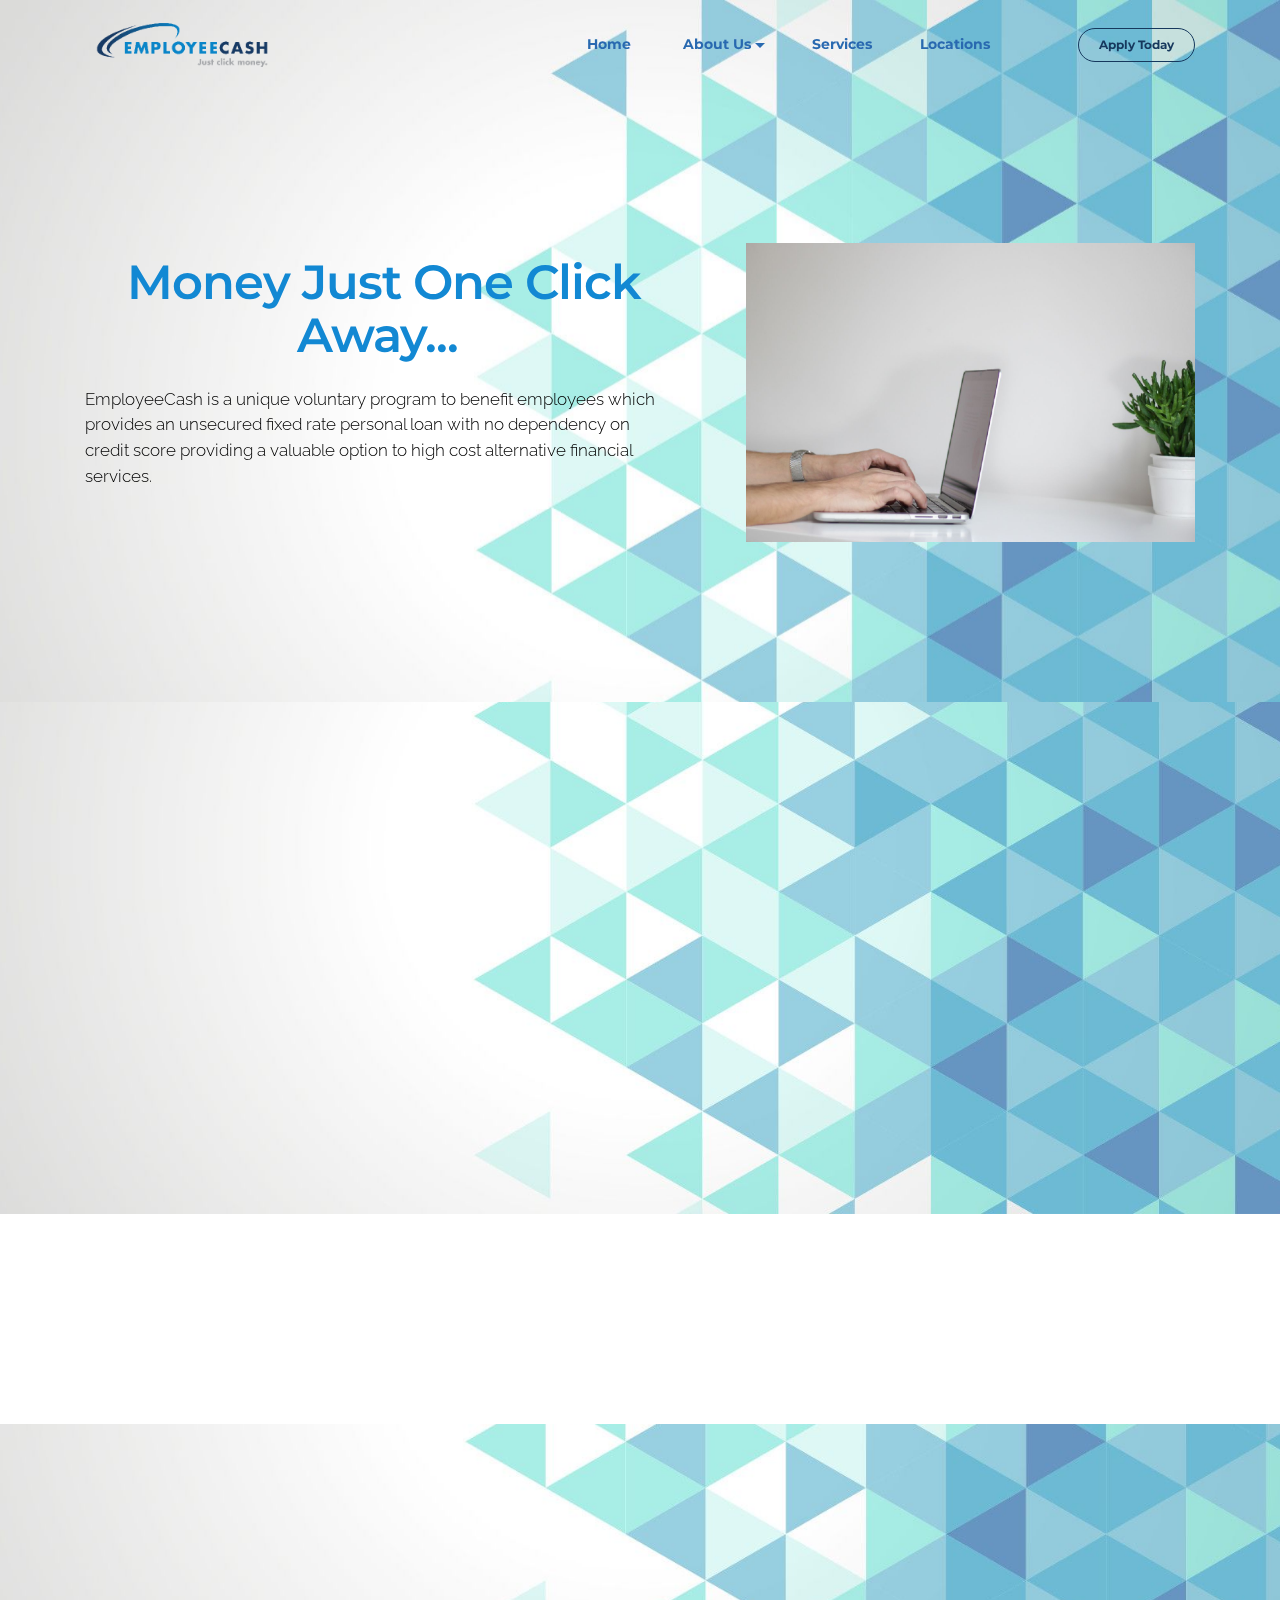
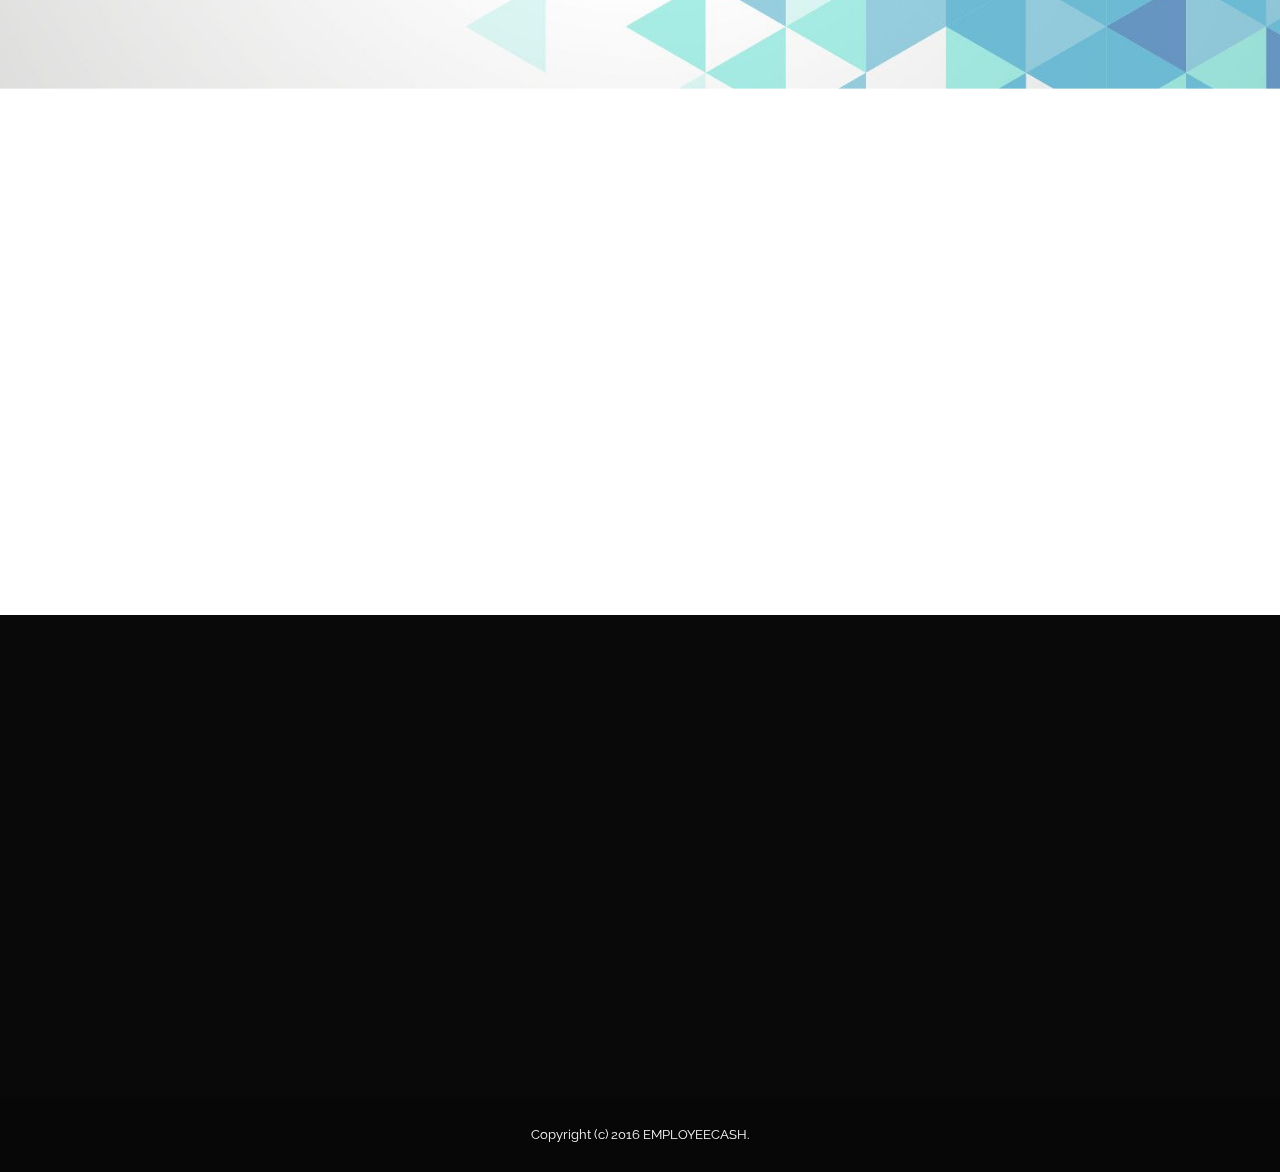
==== index.html @ 73c08fe9 "create github pages" ====
<!DOCTYPE html>
<html>
<head>
  <!-- Site made with Mobirise Website Builder v3.10.4, https://mobirise.com -->
  <meta charset="UTF-8">
  <meta http-equiv="X-UA-Compatible" content="IE=edge">
  <meta name="generator" content="Mobirise v3.10.4, mobirise.com">
  <meta name="viewport" content="width=device-width, initial-scale=1">
  <link rel="shortcut icon" href="assets/images/employeecash-transparent-482x128-25.png" type="image/x-icon">
  <meta name="description" content="">
  
  <link rel="stylesheet" href="https://fonts.googleapis.com/css?family=Lora:400,700,400italic,700italic&amp;subset=latin">
  <link rel="stylesheet" href="https://fonts.googleapis.com/css?family=Montserrat:400,700">
  <link rel="stylesheet" href="https://fonts.googleapis.com/css?family=Raleway:100,100i,200,200i,300,300i,400,400i,500,500i,600,600i,700,700i,800,800i,900,900i">
  <link rel="stylesheet" href="assets/bootstrap-material-design-font/css/material.css">
  <link rel="stylesheet" href="assets/et-line-font-plugin/style.css">
  <link rel="stylesheet" href="assets/tether/tether.min.css">
  <link rel="stylesheet" href="assets/bootstrap/css/bootstrap.min.css">
  <link rel="stylesheet" href="assets/animate.css/animate.min.css">
  <link rel="stylesheet" href="assets/dropdown/css/style.css">
  <link rel="stylesheet" href="assets/theme/css/style.css">
  <link rel="stylesheet" href="assets/mobirise/css/mbr-additional.css" type="text/css">
  
  
  
</head>
<body>
<section id="menu-0">

    <nav class="navbar navbar-dropdown bg-color transparent navbar-fixed-top">
        <div class="container">

            <div class="mbr-table">
                <div class="mbr-table-cell">

                    <div class="navbar-brand">
                        <a href="index.html" class="navbar-logo"><img src="assets/images/employeecash-transparent-482x128-25.png" alt="Employee Cash" title="Logo"></a>
                        <a class="navbar-caption text-primary" href="https://mobirise.com"></a>
                    </div>

                </div>
                <div class="mbr-table-cell">

                    <button class="navbar-toggler pull-xs-right hidden-md-up" type="button" data-toggle="collapse" data-target="#exCollapsingNavbar">
                        <div class="hamburger-icon"></div>
                    </button>

                    <ul class="nav-dropdown collapse pull-xs-right nav navbar-nav navbar-toggleable-sm" id="exCollapsingNavbar"><li class="nav-item"><a class="nav-link link" href="index.html">Home&nbsp;</a></li><li class="nav-item dropdown"><a class="nav-link link dropdown-toggle" data-toggle="dropdown-submenu" href="https://mobirise.com/" aria-expanded="false">About Us</a><div class="dropdown-menu"><a class="dropdown-item" href="Mission Statement.html">Our Mission Statement&nbsp;</a></div></li><li class="nav-item"><a class="nav-link link" href="Services.html" aria-expanded="false">Services</a></li><li class="nav-item"><a class="nav-link link" href="Locations.html" aria-expanded="false">Locations</a></li><li class="nav-item"><a class="nav-link link" href="https://mobirise.com/" aria-expanded="false"></a></li><li class="nav-item nav-btn"><a class="nav-link btn btn-secondary-outline btn-secondary" href="index.html">Apply Today</a></li></ul>
                    <button hidden="" class="navbar-toggler navbar-close" type="button" data-toggle="collapse" data-target="#exCollapsingNavbar">
                        <div class="close-icon"></div>
                    </button>

                </div>
            </div>

        </div>
    </nav>

</section>

<section class="engine"><a rel="external" href="https://mobirise.com">top offline web design</a></section><section class="mbr-section mbr-parallax-background mbr-after-navbar" id="msg-box5-1" style="background-image: url(assets/images/web-designer-pune-background-5.jpg); padding-top: 240px; padding-bottom: 160px;">

    
    <div class="container">
        <div class="row">
            <div class="mbr-table-md-up">

              

              <div class="mbr-table-cell col-md-5 text-xs-center text-md-right content-size">
                  <h3 class="mbr-section-title display-2">&nbsp;Money Just One Click Away...</h3>
                  <div class="lead">

                    <p>EmployeeCash is a unique voluntary program to benefit employees which provides an unsecured fixed rate personal loan with no dependency on credit score providing a valuable option to high cost alternative financial services.  </p>

                  </div>

                  
              </div>


              


              <div class="mbr-table-cell mbr-left-padding-md-up mbr-valign-top col-md-7 image-size" style="width: 46%;">
                  <div class="mbr-figure"><img src="assets/images/full-unsplash-photo-1479920252409-6e3d8e8d4866-1400x933-78.jpg"></div>
              </div>

            </div>
        </div>
    </div>

</section>

<section class="mbr-section mbr-parallax-background" id="msg-box5-7" style="background-image: url(assets/images/web-designer-pune-background-4.jpg); padding-top: 240px; padding-bottom: 200px;">

    
    <div class="container">
        <div class="row">
            <div class="mbr-table-md-up">

              <div class="mbr-table-cell mbr-right-padding-md-up mbr-valign-top col-md-7 image-size" style="width: 42%;">
                  <div class="mbr-figure"><img src="assets/images/full-unsplash-photo-1430165558479-de3cf8cf1478.jpg"></div>
              </div>

              


              <div class="mbr-table-cell col-md-5 text-xs-center text-md-left content-size">
                  <h3 class="mbr-section-title display-2">Why EmployeeCash?</h3>
                  <div class="lead">

                    <p><br>EmployeeCash’s workplace loan focuses on length of service with an employer rather than an individual’s credit score. Our workplace loans are offered in partnership with an employer or a benefits intermediary as a voluntary benefit for employees and can be a tangible part of a financial awareness and education program that an employer may provide to its employees. </p>

                  </div>

                  
              </div>


              

            </div>
        </div>
    </div>

</section>

<section class="mbr-section mbr-parallax-background" id="testimonials1-6" style="background-image: url(assets/images/web-designer-pune-background-2.jpg); padding-top: 160px; padding-bottom: 120px;">

    

        <div class="mbr-section mbr-section__container mbr-section__container--middle">
            <div class="container">
                <div class="row">
                    <div class="col-xs-12 text-xs-center">
                        <h3 class="mbr-section-title display-2">WHAT OUR FANTASTIC USERS SAY</h3>
                        
                    </div>
                </div>
            </div>
        </div>


    <div class="mbr-testimonials mbr-section mbr-section-nopadding">
        <div class="container">
            <div class="row">

                <div class="col-xs-12 col-lg-4">

                    <div class="mbr-testimonial card">
                        <div class="card-block"><p>“Its really convient and easy to apply, I just went on the website and applied for a loan. Simple as that. ”</p></div>
                        <div class="mbr-author card-footer">
                            
                            <div class="mbr-author-name">Abanoub S.</div>
                            <small class="mbr-author-desc">Employee</small>
                        </div>
                    </div>
                </div><div class="col-xs-12 col-lg-4">

                    <div class="mbr-testimonial card">
                        <div class="card-block"><p>“First of all hands off to you guys for your commitment to customer service. Good work. My employees are thrilled and it really gives them incentive to work that much harder and commit to their job long term ”</p></div>
                        <div class="mbr-author card-footer">
                            
                            <div class="mbr-author-name">Suffian A.</div>
                            <small class="mbr-author-desc">Company Executive&nbsp;</small>
                        </div>
                    </div>
                </div><div class="col-xs-12 col-lg-4">

                    <div class="mbr-testimonial card">
                        <div class="card-block"><p>“If I had to describe the service in one word.....Effortless.”</p></div>
                        <div class="mbr-author card-footer">
                            
                            <div class="mbr-author-name">Jhollman C.</div>
                            <small class="mbr-author-desc">User</small>
                        </div>
                    </div>
                </div>

            </div>

        </div>

    </div>

</section>

<section class="mbr-footer mbr-section mbr-section-md-padding" id="contacts3-4" style="background-color: rgb(9, 9, 9); padding-top: 90px; padding-bottom: 90px;">


    <div class="row">
    
            <div class="mbr-company col-xs-12 col-md-6 col-lg-3">

                <div class="mbr-company card">
                    <div><img src="assets/images/employeecash-transparent-265x70-36.png" class="card-img-top"></div>
                    <div class="card-block">
                        <p class="card-text">Contact US</p>
                    </div>
                    <ul class="list-group list-group-flush">
                        <li class="list-group-item">
                            <span class="list-group-icon"><span class="etl-icon icon-phone mbr-iconfont-company-contacts3"></span></span>
                            <span class="list-group-text">+1 (0) 000 0000 001 or +1 (0) 000 0000 002</span>
                        </li>
                        <li class="list-group-item">
                            <span class="list-group-icon"><span class="etl-icon icon-map-pin mbr-iconfont-company-contacts3"></span></span>
                            <span class="list-group-text">1234 Street Name, City AA 99999</span>
                        </li>
                        <li class="list-group-item active">
                            <span class="list-group-icon"><span class="etl-icon icon-envelope mbr-iconfont-company-contacts3"></span></span>
                            <span class="list-group-text">support@employeecash.com</span>
                        </li>
                    </ul>
                </div>

            </div>
            <div class="mbr-footer-content col-xs-12 col-md-6 col-lg-3">
                <h4>Links&nbsp;</h4>
                <ul><li><a href="Services.html">Services</a>&nbsp;</li><li>Mission Statement&nbsp;</li><li><a href="Locations.html">Locations&nbsp;</a></li></ul>
            </div>
            <div class="mbr-footer-content col-xs-12 col-md-6 col-lg-3">
                <p><strong>Contacts</strong><br>Email: support@employeecash.com<br>Phone: +1 (0) 000 0000 001<br>Fax: +1 (0) 000 0000 002<br><br><br><strong>Address</strong><br>2098 West Chester Pike, Suite 201<br>Broomall, PA  19008<br></p>
            </div>
            <div class="col-xs-12 col-md-6 col-lg-3" data-form-type="formoid">

                <div data-form-alert="true">
                    <div hidden="" data-form-alert-success="true">Thanks for filling out form!</div>
                </div>

                <form action="https://mobirise.com/" method="post" data-form-title="MESSAGE">

                    <input type="hidden" value="WYBuq8wlwcjXt8VM23qZMqzuDqJqtp8ExJSjR5sQeXOtNeDLEFJZFqL67oIflM10X2DegBSW7qEDhMHCABz0DxW5hXd6CiGVeEHE3T/I7NovP1pXDct+GiBlU6p3bpU0" data-form-email="true">

                    

                    <div class="form-group">
                        <label class="form-control-label" for="contacts3-4-email">Email<span class="form-asterisk">*</span></label>
                        <input type="email" class="form-control input-sm input-inverse" name="email" required="" data-form-field="Email" id="contacts3-4-email">
                    </div>

                    

                    <div class="form-group">
                        <label class="form-control-label" for="contacts3-4-message">Message</label>
                        <textarea class="form-control input-sm input-inverse" name="message" data-form-field="Message" rows="5" id="contacts3-4-message"></textarea>
                    </div>

                    <div><button type="submit" class="btn btn-sm btn-black">Contact us</button></div>

                </form>

            </div>
        </div>
</section>

<footer class="mbr-small-footer mbr-section mbr-section-nopadding" id="footer1-5" style="background-color: rgb(7, 7, 7); padding-top: 1.75rem; padding-bottom: 1.75rem;">
    
    <div class="container">
        <p class="text-xs-center">Copyright (c) 2016 EMPLOYEECASH.</p>
    </div>
</footer>


  <script src="assets/web/assets/jquery/jquery.min.js"></script>
  <script src="assets/tether/tether.min.js"></script>
  <script src="assets/bootstrap/js/bootstrap.min.js"></script>
  <script src="assets/smooth-scroll/SmoothScroll.js"></script>
  <script src="assets/viewportChecker/jquery.viewportchecker.js"></script>
  <script src="assets/dropdown/js/script.min.js"></script>
  <script src="assets/touchSwipe/jquery.touchSwipe.min.js"></script>
  <script src="assets/jarallax/jarallax.js"></script>
  <script src="assets/theme/js/script.js"></script>
  <script src="assets/formoid/formoid.min.js"></script>
  
  
  <input name="animation" type="hidden">
   <div id="scrollToTop" class="scrollToTop mbr-arrow-up"><a style="text-align: center;"><i class="mbr-arrow-up-icon"></i></a></div>
  </body>
</html>
---- assets/bootstrap-material-design-font/css/material.css ----
@font-face {
  font-family: 'Material-Design-Icons';
  src: url('../fonts/Material-Design-Icons.eot?3ocs8m');
  src: url('../fonts/Material-Design-Icons.eot?#iefix3ocs8m') format('embedded-opentype'), url('../fonts/Material-Design-Icons.woff?3ocs8m') format('woff'), url('../fonts/Material-Design-Icons.ttf?3ocs8m') format('truetype'), url('../fonts/Material-Design-Icons.svg?3ocs8m#Material-Design-Icons') format('svg');
  font-weight: normal;
  font-style: normal;
}
[class^="mdi-"],
[class*="mdi-"] {
  speak: none;
  display: inline-block;
  font-style: normal;
  font-variant:normal;
  font-weight:normal;
  /*font-size:24px;*/
  line-height:1;
  font-family:'Material-Design-Icons' !important;
  text-rendering: auto;
  
  -webkit-font-smoothing: antialiased;
  -moz-osx-font-smoothing: grayscale;
  -webkit-transform: translate(0, 0);
      -ms-transform: translate(0, 0);
          transform: translate(0, 0);
}
[class^="mdi-"]:before,
[class*="mdi-"]:before {
  display: inline-block;
  speak: none;
  text-decoration: inherit;
}
[class^="mdi-"].pull-left,
[class*="mdi-"].pull-left {
  margin-right: .3em;
}
[class^="mdi-"].pull-right,
[class*="mdi-"].pull-right {
  margin-left: .3em;
}
[class^="mdi-"].mdi-lg:before,
[class*="mdi-"].mdi-lg:before,
[class^="mdi-"].mdi-lg:after,
[class*="mdi-"].mdi-lg:after {
  font-size: 1.33333333em;
  line-height: 0.75em;
  vertical-align: -15%;
}
[class^="mdi-"].mdi-2x:before,
[class*="mdi-"].mdi-2x:before,
[class^="mdi-"].mdi-2x:after,
[class*="mdi-"].mdi-2x:after {
  font-size: 2em;
}
[class^="mdi-"].mdi-3x:before,
[class*="mdi-"].mdi-3x:before,
[class^="mdi-"].mdi-3x:after,
[class*="mdi-"].mdi-3x:after {
  font-size: 3em;
}
[class^="mdi-"].mdi-4x:before,
[class*="mdi-"].mdi-4x:before,
[class^="mdi-"].mdi-4x:after,
[class*="mdi-"].mdi-4x:after {
  font-size: 4em;
}
[class^="mdi-"].mdi-5x:before,
[class*="mdi-"].mdi-5x:before,
[class^="mdi-"].mdi-5x:after,
[class*="mdi-"].mdi-5x:after {
  font-size: 5em;
}
[class^="mdi-device-signal-cellular-"]:after,
[class^="mdi-device-battery-"]:after,
[class^="mdi-device-battery-charging-"]:after,
[class^="mdi-device-signal-cellular-connected-no-internet-"]:after,
[class^="mdi-device-signal-wifi-"]:after,
[class^="mdi-device-signal-wifi-statusbar-not-connected"]:after,
.mdi-device-network-wifi:after {
  opacity: .3;
  position: absolute;
  left: 0;
  top: 0;
  z-index: 1;
  display: inline-block;
  speak: none;
  text-decoration: inherit;
}
[class^="mdi-device-signal-cellular-"]:after {
  content: "\e758";
}
[class^="mdi-device-battery-"]:after {
  content: "\e735";
}
[class^="mdi-device-battery-charging-"]:after {
  content: "\e733";
}
[class^="mdi-device-signal-cellular-connected-no-internet-"]:after {
  content: "\e75d";
}
[class^="mdi-device-signal-wifi-"]:after,
.mdi-device-network-wifi:after {
  content: "\e765";
}
[class^="mdi-device-signal-wifi-statusbasr-not-connected"]:after {
  content: "\e8f7";
}
.mdi-device-signal-cellular-off:after,
.mdi-device-signal-cellular-null:after,
.mdi-device-signal-cellular-no-sim:after,
.mdi-device-signal-wifi-off:after,
.mdi-device-signal-wifi-4-bar:after,
.mdi-device-signal-cellular-4-bar:after,
.mdi-device-battery-alert:after,
.mdi-device-signal-cellular-connected-no-internet-4-bar:after,
.mdi-device-battery-std:after,
.mdi-device-battery-full .mdi-device-battery-unknown:after {
  content: "";
}
.mdi-fw {
  width: 1.28571429em;
  text-align: center;
}
.mdi-ul {
  padding-left: 0;
  margin-left: 2.14285714em;
  list-style-type: none;
}
.mdi-ul > li {
  position: relative;
}
.mdi-li {
  position: absolute;
  left: -2.14285714em;
  width: 2.14285714em;
  top: 0.14285714em;
  text-align: center;
}
.mdi-li.mdi-lg {
  left: -1.85714286em;
}
.mdi-border {
  padding: .2em .25em .15em;
  border: solid 0.08em #eeeeee;
  border-radius: .1em;
}
.mdi-spin {
  -webkit-animation: mdi-spin 2s infinite linear;
  animation: mdi-spin 2s infinite linear;
  -webkit-transform-origin: 50% 50%;
  -ms-transform-origin: 50% 50%;
      transform-origin: 50% 50%;
}
.mdi-pulse {
  -webkit-animation: mdi-spin 1s steps(8) infinite;
  animation: mdi-spin 1s steps(8) infinite;
  -webkit-transform-origin: 50% 50%;
  -ms-transform-origin: 50% 50%;
      transform-origin: 50% 50%;
}
@-webkit-keyframes mdi-spin {
  0% {
    -webkit-transform: rotate(0deg);
    transform: rotate(0deg);
  }
  100% {
    -webkit-transform: rotate(359deg);
    transform: rotate(359deg);
  }
}
@keyframes mdi-spin {
  0% {
    -webkit-transform: rotate(0deg);
    transform: rotate(0deg);
  }
  100% {
    -webkit-transform: rotate(359deg);
    transform: rotate(359deg);
  }
}
.mdi-rotate-90 {
  filter: progid:DXImageTransform.Microsoft.BasicImage(rotation=1);
  -webkit-transform: rotate(90deg);
  -ms-transform: rotate(90deg);
  transform: rotate(90deg);
}
.mdi-rotate-180 {
  filter: progid:DXImageTransform.Microsoft.BasicImage(rotation=2);
  -webkit-transform: rotate(180deg);
  -ms-transform: rotate(180deg);
  transform: rotate(180deg);
}
.mdi-rotate-270 {
  filter: progid:DXImageTransform.Microsoft.BasicImage(rotation=3);
  -webkit-transform: rotate(270deg);
  -ms-transform: rotate(270deg);
  transform: rotate(270deg);
}
.mdi-flip-horizontal {
  filter: progid:DXImageTransform.Microsoft.BasicImage(rotation=0, mirror=1);
  -webkit-transform: scale(-1, 1);
  -ms-transform: scale(-1, 1);
  transform: scale(-1, 1);
}
.mdi-flip-vertical {
  filter: progid:DXImageTransform.Microsoft.BasicImage(rotation=2, mirror=1);
  -webkit-transform: scale(1, -1);
  -ms-transform: scale(1, -1);
  transform: scale(1, -1);
}
:root .mdi-rotate-90,
:root .mdi-rotate-180,
:root .mdi-rotate-270,
:root .mdi-flip-horizontal,
:root .mdi-flip-vertical {
  -webkit-filter: none;
          filter: none;
}
.mdi-stack {
  position: relative;
  display: inline-block;
  width: 2em;
  height: 2em;
  line-height: 2em;
  vertical-align: middle;
}
.mdi-stack-1x,
.mdi-stack-2x {
  position: absolute;
  left: 0;
  width: 100%;
  text-align: center;
}
.mdi-stack-1x {
  line-height: inherit;
}
.mdi-stack-2x {
  font-size: 2em;
}
.mdi-inverse {
  color: #ffffff;
}
/* Start Icons */
.mdi-action-3d-rotation:before {
  content: "\e600";
}
.mdi-action-accessibility:before {
  content: "\e601";
}
.mdi-action-account-balance-wallet:before {
  content: "\e602";
}
.mdi-action-account-balance:before {
  content: "\e603";
}
.mdi-action-account-box:before {
  content: "\e604";
}
.mdi-action-account-child:before {
  content: "\e605";
}
.mdi-action-account-circle:before {
  content: "\e606";
}
.mdi-action-add-shopping-cart:before {
  content: "\e607";
}
.mdi-action-alarm-add:before {
  content: "\e608";
}
.mdi-action-alarm-off:before {
  content: "\e609";
}
.mdi-action-alarm-on:before {
  content: "\e60a";
}
.mdi-action-alarm:before {
  content: "\e60b";
}
.mdi-action-android:before {
  content: "\e60c";
}
.mdi-action-announcement:before {
  content: "\e60d";
}
.mdi-action-aspect-ratio:before {
  content: "\e60e";
}
.mdi-action-assessment:before {
  content: "\e60f";
}
.mdi-action-assignment-ind:before {
  content: "\e610";
}
.mdi-action-assignment-late:before {
  content: "\e611";
}
.mdi-action-assignment-return:before {
  content: "\e612";
}
.mdi-action-assignment-returned:before {
  content: "\e613";
}
.mdi-action-assignment-turned-in:before {
  content: "\e614";
}
.mdi-action-assignment:before {
  content: "\e615";
}
.mdi-action-autorenew:before {
  content: "\e616";
}
.mdi-action-backup:before {
  content: "\e617";
}
.mdi-action-book:before {
  content: "\e618";
}
.mdi-action-bookmark-outline:before {
  content: "\e619";
}
.mdi-action-bookmark:before {
  content: "\e61a";
}
.mdi-action-bug-report:before {
  content: "\e61b";
}
.mdi-action-cached:before {
  content: "\e61c";
}
.mdi-action-check-circle:before {
  content: "\e61d";
}
.mdi-action-class:before {
  content: "\e61e";
}
.mdi-action-credit-card:before {
  content: "\e61f";
}
.mdi-action-dashboard:before {
  content: "\e620";
}
.mdi-action-delete:before {
  content: "\e621";
}
.mdi-action-description:before {
  content: "\e622";
}
.mdi-action-dns:before {
  content: "\e623";
}
.mdi-action-done-all:before {
  content: "\e624";
}
.mdi-action-done:before {
  content: "\e625";
}
.mdi-action-event:before {
  content: "\e626";
}
.mdi-action-exit-to-app:before {
  content: "\e627";
}
.mdi-action-explore:before {
  content: "\e628";
}
.mdi-action-extension:before {
  content: "\e629";
}
.mdi-action-face-unlock:before {
  content: "\e62a";
}
.mdi-action-favorite-outline:before {
  content: "\e62b";
}
.mdi-action-favorite:before {
  content: "\e62c";
}
.mdi-action-find-in-page:before {
  content: "\e62d";
}
.mdi-action-find-replace:before {
  content: "\e62e";
}
.mdi-action-flip-to-back:before {
  content: "\e62f";
}
.mdi-action-flip-to-front:before {
  content: "\e630";
}
.mdi-action-get-app:before {
  content: "\e631";
}
.mdi-action-grade:before {
  content: "\e632";
}
.mdi-action-group-work:before {
  content: "\e633";
}
.mdi-action-help:before {
  content: "\e634";
}
.mdi-action-highlight-remove:before {
  content: "\e635";
}
.mdi-action-history:before {
  content: "\e636";
}
.mdi-action-home:before {
  content: "\e637";
}
.mdi-action-https:before {
  content: "\e638";
}
.mdi-action-info-outline:before {
  content: "\e639";
}
.mdi-action-info:before {
  content: "\e63a";
}
.mdi-action-input:before {
  content: "\e63b";
}
.mdi-action-invert-colors:before {
  content: "\e63c";
}
.mdi-action-label-outline:before {
  content: "\e63d";
}
.mdi-action-label:before {
  content: "\e63e";
}
.mdi-action-language:before {
  content: "\e63f";
}
.mdi-action-launch:before {
  content: "\e640";
}
.mdi-action-list:before {
  content: "\e641";
}
.mdi-action-lock-open:before {
  content: "\e642";
}
.mdi-action-lock-outline:before {
  content: "\e643";
}
.mdi-action-lock:before {
  content: "\e644";
}
.mdi-action-loyalty:before {
  content: "\e645";
}
.mdi-action-markunread-mailbox:before {
  content: "\e646";
}
.mdi-action-note-add:before {
  content: "\e647";
}
.mdi-action-open-in-browser:before {
  content: "\e648";
}
.mdi-action-open-in-new:before {
  content: "\e649";
}
.mdi-action-open-with:before {
  content: "\e64a";
}
.mdi-action-pageview:before {
  content: "\e64b";
}
.mdi-action-payment:before {
  content: "\e64c";
}
.mdi-action-perm-camera-mic:before {
  content: "\e64d";
}
.mdi-action-perm-contact-cal:before {
  content: "\e64e";
}
.mdi-action-perm-data-setting:before {
  content: "\e64f";
}
.mdi-action-perm-device-info:before {
  content: "\e650";
}
.mdi-action-perm-identity:before {
  content: "\e651";
}
.mdi-action-perm-media:before {
  content: "\e652";
}
.mdi-action-perm-phone-msg:before {
  content: "\e653";
}
.mdi-action-perm-scan-wifi:before {
  content: "\e654";
}
.mdi-action-picture-in-picture:before {
  content: "\e655";
}
.mdi-action-polymer:before {
  content: "\e656";
}
.mdi-action-print:before {
  content: "\e657";
}
.mdi-action-query-builder:before {
  content: "\e658";
}
.mdi-action-question-answer:before {
  content: "\e659";
}
.mdi-action-receipt:before {
  content: "\e65a";
}
.mdi-action-redeem:before {
  content: "\e65b";
}
.mdi-action-reorder:before {
  content: "\e65c";
}
.mdi-action-report-problem:before {
  content: "\e65d";
}
.mdi-action-restore:before {
  content: "\e65e";
}
.mdi-action-room:before {
  content: "\e65f";
}
.mdi-action-schedule:before {
  content: "\e660";
}
.mdi-action-search:before {
  content: "\e661";
}
.mdi-action-settings-applications:before {
  content: "\e662";
}
.mdi-action-settings-backup-restore:before {
  content: "\e663";
}
.mdi-action-settings-bluetooth:before {
  content: "\e664";
}
.mdi-action-settings-cell:before {
  content: "\e665";
}
.mdi-action-settings-display:before {
  content: "\e666";
}
.mdi-action-settings-ethernet:before {
  content: "\e667";
}
.mdi-action-settings-input-antenna:before {
  content: "\e668";
}
.mdi-action-settings-input-component:before {
  content: "\e669";
}
.mdi-action-settings-input-composite:before {
  content: "\e66a";
}
.mdi-action-settings-input-hdmi:before {
  content: "\e66b";
}
.mdi-action-settings-input-svideo:before {
  content: "\e66c";
}
.mdi-action-settings-overscan:before {
  content: "\e66d";
}
.mdi-action-settings-phone:before {
  content: "\e66e";
}
.mdi-action-settings-power:before {
  content: "\e66f";
}
.mdi-action-settings-remote:before {
  content: "\e670";
}
.mdi-action-settings-voice:before {
  content: "\e671";
}
.mdi-action-settings:before {
  content: "\e672";
}
.mdi-action-shop-two:before {
  content: "\e673";
}
.mdi-action-shop:before {
  content: "\e674";
}
.mdi-action-shopping-basket:before {
  content: "\e675";
}
.mdi-action-shopping-cart:before {
  content: "\e676";
}
.mdi-action-speaker-notes:before {
  content: "\e677";
}
.mdi-action-spellcheck:before {
  content: "\e678";
}
.mdi-action-star-rate:before {
  content: "\e679";
}
.mdi-action-stars:before {
  content: "\e67a";
}
.mdi-action-store:before {
  content: "\e67b";
}
.mdi-action-subject:before {
  content: "\e67c";
}
.mdi-action-supervisor-account:before {
  content: "\e67d";
}
.mdi-action-swap-horiz:before {
  content: "\e67e";
}
.mdi-action-swap-vert-circle:before {
  content: "\e67f";
}
.mdi-action-swap-vert:before {
  content: "\e680";
}
.mdi-action-system-update-tv:before {
  content: "\e681";
}
.mdi-action-tab-unselected:before {
  content: "\e682";
}
.mdi-action-tab:before {
  content: "\e683";
}
.mdi-action-theaters:before {
  content: "\e684";
}
.mdi-action-thumb-down:before {
  content: "\e685";
}
.mdi-action-thumb-up:before {
  content: "\e686";
}
.mdi-action-thumbs-up-down:before {
  content: "\e687";
}
.mdi-action-toc:before {
  content: "\e688";
}
.mdi-action-today:before {
  content: "\e689";
}
.mdi-action-track-changes:before {
  content: "\e68a";
}
.mdi-action-translate:before {
  content: "\e68b";
}
.mdi-action-trending-down:before {
  content: "\e68c";
}
.mdi-action-trending-neutral:before {
  content: "\e68d";
}
.mdi-action-trending-up:before {
  content: "\e68e";
}
.mdi-action-turned-in-not:before {
  content: "\e68f";
}
.mdi-action-turned-in:before {
  content: "\e690";
}
.mdi-action-verified-user:before {
  content: "\e691";
}
.mdi-action-view-agenda:before {
  content: "\e692";
}
.mdi-action-view-array:before {
  content: "\e693";
}
.mdi-action-view-carousel:before {
  content: "\e694";
}
.mdi-action-view-column:before {
  content: "\e695";
}
.mdi-action-view-day:before {
  content: "\e696";
}
.mdi-action-view-headline:before {
  content: "\e697";
}
.mdi-action-view-list:before {
  content: "\e698";
}
.mdi-action-view-module:before {
  content: "\e699";
}
.mdi-action-view-quilt:before {
  content: "\e69a";
}
.mdi-action-view-stream:before {
  content: "\e69b";
}
.mdi-action-view-week:before {
  content: "\e69c";
}
.mdi-action-visibility-off:before {
  content: "\e69d";
}
.mdi-action-visibility:before {
  content: "\e69e";
}
.mdi-action-wallet-giftcard:before {
  content: "\e69f";
}
.mdi-action-wallet-membership:before {
  content: "\e6a0";
}
.mdi-action-wallet-travel:before {
  content: "\e6a1";
}
.mdi-action-work:before {
  content: "\e6a2";
}
.mdi-alert-error:before {
  content: "\e6a3";
}
.mdi-alert-warning:before {
  content: "\e6a4";
}
.mdi-av-album:before {
  content: "\e6a5";
}
.mdi-av-closed-caption:before {
  content: "\e6a6";
}
.mdi-av-equalizer:before {
  content: "\e6a7";
}
.mdi-av-explicit:before {
  content: "\e6a8";
}
.mdi-av-fast-forward:before {
  content: "\e6a9";
}
.mdi-av-fast-rewind:before {
  content: "\e6aa";
}
.mdi-av-games:before {
  content: "\e6ab";
}
.mdi-av-hearing:before {
  content: "\e6ac";
}
.mdi-av-high-quality:before {
  content: "\e6ad";
}
.mdi-av-loop:before {
  content: "\e6ae";
}
.mdi-av-mic-none:before {
  content: "\e6af";
}
.mdi-av-mic-off:before {
  content: "\e6b0";
}
.mdi-av-mic:before {
  content: "\e6b1";
}
.mdi-av-movie:before {
  content: "\e6b2";
}
.mdi-av-my-library-add:before {
  content: "\e6b3";
}
.mdi-av-my-library-books:before {
  content: "\e6b4";
}
.mdi-av-my-library-music:before {
  content: "\e6b5";
}
.mdi-av-new-releases:before {
  content: "\e6b6";
}
.mdi-av-not-interested:before {
  content: "\e6b7";
}
.mdi-av-pause-circle-fill:before {
  content: "\e6b8";
}
.mdi-av-pause-circle-outline:before {
  content: "\e6b9";
}
.mdi-av-pause:before {
  content: "\e6ba";
}
.mdi-av-play-arrow:before {
  content: "\e6bb";
}
.mdi-av-play-circle-fill:before {
  content: "\e6bc";
}
.mdi-av-play-circle-outline:before {
  content: "\e6bd";
}
.mdi-av-play-shopping-bag:before {
  content: "\e6be";
}
.mdi-av-playlist-add:before {
  content: "\e6bf";
}
.mdi-av-queue-music:before {
  content: "\e6c0";
}
.mdi-av-queue:before {
  content: "\e6c1";
}
.mdi-av-radio:before {
  content: "\e6c2";
}
.mdi-av-recent-actors:before {
  content: "\e6c3";
}
.mdi-av-repeat-one:before {
  content: "\e6c4";
}
.mdi-av-repeat:before {
  content: "\e6c5";
}
.mdi-av-replay:before {
  content: "\e6c6";
}
.mdi-av-shuffle:before {
  content: "\e6c7";
}
.mdi-av-skip-next:before {
  content: "\e6c8";
}
.mdi-av-skip-previous:before {
  content: "\e6c9";
}
.mdi-av-snooze:before {
  content: "\e6ca";
}
.mdi-av-stop:before {
  content: "\e6cb";
}
.mdi-av-subtitles:before {
  content: "\e6cc";
}
.mdi-av-surround-sound:before {
  content: "\e6cd";
}
.mdi-av-timer:before {
  content: "\e6ce";
}
.mdi-av-video-collection:before {
  content: "\e6cf";
}
.mdi-av-videocam-off:before {
  content: "\e6d0";
}
.mdi-av-videocam:before {
  content: "\e6d1";
}
.mdi-av-volume-down:before {
  content: "\e6d2";
}
.mdi-av-volume-mute:before {
  content: "\e6d3";
}
.mdi-av-volume-off:before {
  content: "\e6d4";
}
.mdi-av-volume-up:before {
  content: "\e6d5";
}
.mdi-av-web:before {
  content: "\e6d6";
}
.mdi-communication-business:before {
  content: "\e6d7";
}
.mdi-communication-call-end:before {
  content: "\e6d8";
}
.mdi-communication-call-made:before {
  content: "\e6d9";
}
.mdi-communication-call-merge:before {
  content: "\e6da";
}
.mdi-communication-call-missed:before {
  content: "\e6db";
}
.mdi-communication-call-received:before {
  content: "\e6dc";
}
.mdi-communication-call-split:before {
  content: "\e6dd";
}
.mdi-communication-call:before {
  content: "\e6de";
}
.mdi-communication-chat:before {
  content: "\e6df";
}
.mdi-communication-clear-all:before {
  content: "\e6e0";
}
.mdi-communication-comment:before {
  content: "\e6e1";
}
.mdi-communication-contacts:before {
  content: "\e6e2";
}
.mdi-communication-dialer-sip:before {
  content: "\e6e3";
}
.mdi-communication-dialpad:before {
  content: "\e6e4";
}
.mdi-communication-dnd-on:before {
  content: "\e6e5";
}
.mdi-communication-email:before {
  content: "\e6e6";
}
.mdi-communication-forum:before {
  content: "\e6e7";
}
.mdi-communication-import-export:before {
  content: "\e6e8";
}
.mdi-communication-invert-colors-off:before {
  content: "\e6e9";
}
.mdi-communication-invert-colors-on:before {
  content: "\e6ea";
}
.mdi-communication-live-help:before {
  content: "\e6eb";
}
.mdi-communication-location-off:before {
  content: "\e6ec";
}
.mdi-communication-location-on:before {
  content: "\e6ed";
}
.mdi-communication-message:before {
  content: "\e6ee";
}
.mdi-communication-messenger:before {
  content: "\e6ef";
}
.mdi-communication-no-sim:before {
  content: "\e6f0";
}
.mdi-communication-phone:before {
  content: "\e6f1";
}
.mdi-communication-portable-wifi-off:before {
  content: "\e6f2";
}
.mdi-communication-quick-contacts-dialer:before {
  content: "\e6f3";
}
.mdi-communication-quick-contacts-mail:before {
  content: "\e6f4";
}
.mdi-communication-ring-volume:before {
  content: "\e6f5";
}
.mdi-communication-stay-current-landscape:before {
  content: "\e6f6";
}
.mdi-communication-stay-current-portrait:before {
  content: "\e6f7";
}
.mdi-communication-stay-primary-landscape:before {
  content: "\e6f8";
}
.mdi-communication-stay-primary-portrait:before {
  content: "\e6f9";
}
.mdi-communication-swap-calls:before {
  content: "\e6fa";
}
.mdi-communication-textsms:before {
  content: "\e6fb";
}
.mdi-communication-voicemail:before {
  content: "\e6fc";
}
.mdi-communication-vpn-key:before {
  content: "\e6fd";
}
.mdi-content-add-box:before {
  content: "\e6fe";
}
.mdi-content-add-circle-outline:before {
  content: "\e6ff";
}
.mdi-content-add-circle:before {
  content: "\e700";
}
.mdi-content-add:before {
  content: "\e701";
}
.mdi-content-archive:before {
  content: "\e702";
}
.mdi-content-backspace:before {
  content: "\e703";
}
.mdi-content-block:before {
  content: "\e704";
}
.mdi-content-clear:before {
  content: "\e705";
}
.mdi-content-content-copy:before {
  content: "\e706";
}
.mdi-content-content-cut:before {
  content: "\e707";
}
.mdi-content-content-paste:before {
  content: "\e708";
}
.mdi-content-create:before {
  content: "\e709";
}
.mdi-content-drafts:before {
  content: "\e70a";
}
.mdi-content-filter-list:before {
  content: "\e70b";
}
.mdi-content-flag:before {
  content: "\e70c";
}
.mdi-content-forward:before {
  content: "\e70d";
}
.mdi-content-gesture:before {
  content: "\e70e";
}
.mdi-content-inbox:before {
  content: "\e70f";
}
.mdi-content-link:before {
  content: "\e710";
}
.mdi-content-mail:before {
  content: "\e711";
}
.mdi-content-markunread:before {
  content: "\e712";
}
.mdi-content-redo:before {
  content: "\e713";
}
.mdi-content-remove-circle-outline:before {
  content: "\e714";
}
.mdi-content-remove-circle:before {
  content: "\e715";
}
.mdi-content-remove:before {
  content: "\e716";
}
.mdi-content-reply-all:before {
  content: "\e717";
}
.mdi-content-reply:before {
  content: "\e718";
}
.mdi-content-report:before {
  content: "\e719";
}
.mdi-content-save:before {
  content: "\e71a";
}
.mdi-content-select-all:before {
  content: "\e71b";
}
.mdi-content-send:before {
  content: "\e71c";
}
.mdi-content-sort:before {
  content: "\e71d";
}
.mdi-content-text-format:before {
  content: "\e71e";
}
.mdi-content-undo:before {
  content: "\e71f";
}
.mdi-editor-attach-file:before {
  content: "\e776";
}
.mdi-editor-attach-money:before {
  content: "\e777";
}
.mdi-editor-border-all:before {
  content: "\e778";
}
.mdi-editor-border-bottom:before {
  content: "\e779";
}
.mdi-editor-border-clear:before {
  content: "\e77a";
}
.mdi-editor-border-color:before {
  content: "\e77b";
}
.mdi-editor-border-horizontal:before {
  content: "\e77c";
}
.mdi-editor-border-inner:before {
  content: "\e77d";
}
.mdi-editor-border-left:before {
  content: "\e77e";
}
.mdi-editor-border-outer:before {
  content: "\e77f";
}
.mdi-editor-border-right:before {
  content: "\e780";
}
.mdi-editor-border-style:before {
  content: "\e781";
}
.mdi-editor-border-top:before {
  content: "\e782";
}
.mdi-editor-border-vertical:before {
  content: "\e783";
}
.mdi-editor-format-align-center:before {
  content: "\e784";
}
.mdi-editor-format-align-justify:before {
  content: "\e785";
}
.mdi-editor-format-align-left:before {
  content: "\e786";
}
.mdi-editor-format-align-right:before {
  content: "\e787";
}
.mdi-editor-format-bold:before {
  content: "\e788";
}
.mdi-editor-format-clear:before {
  content: "\e789";
}
.mdi-editor-format-color-fill:before {
  content: "\e78a";
}
.mdi-editor-format-color-reset:before {
  content: "\e78b";
}
.mdi-editor-format-color-text:before {
  content: "\e78c";
}
.mdi-editor-format-indent-decrease:before {
  content: "\e78d";
}
.mdi-editor-format-indent-increase:before {
  content: "\e78e";
}
.mdi-editor-format-italic:before {
  content: "\e78f";
}
.mdi-editor-format-line-spacing:before {
  content: "\e790";
}
.mdi-editor-format-list-bulleted:before {
  content: "\e791";
}
.mdi-editor-format-list-numbered:before {
  content: "\e792";
}
.mdi-editor-format-paint:before {
  content: "\e793";
}
.mdi-editor-format-quote:before {
  content: "\e794";
}
.mdi-editor-format-size:before {
  content: "\e795";
}
.mdi-editor-format-strikethrough:before {
  content: "\e796";
}
.mdi-editor-format-textdirection-l-to-r:before {
  content: "\e797";
}
.mdi-editor-format-textdirection-r-to-l:before {
  content: "\e798";
}
.mdi-editor-format-underline:before {
  content: "\e799";
}
.mdi-editor-functions:before {
  content: "\e79a";
}
.mdi-editor-insert-chart:before {
  content: "\e79b";
}
.mdi-editor-insert-comment:before {
  content: "\e79c";
}
.mdi-editor-insert-drive-file:before {
  content: "\e79d";
}
.mdi-editor-insert-emoticon:before {
  content: "\e79e";
}
.mdi-editor-insert-invitation:before {
  content: "\e79f";
}
.mdi-editor-insert-link:before {
  content: "\e7a0";
}
.mdi-editor-insert-photo:before {
  content: "\e7a1";
}
.mdi-editor-merge-type:before {
  content: "\e7a2";
}
.mdi-editor-mode-comment:before {
  content: "\e7a3";
}
.mdi-editor-mode-edit:before {
  content: "\e7a4";
}
.mdi-editor-publish:before {
  content: "\e7a5";
}
.mdi-editor-vertical-align-bottom:before {
  content: "\e7a6";
}
.mdi-editor-vertical-align-center:before {
  content: "\e7a7";
}
.mdi-editor-vertical-align-top:before {
  content: "\e7a8";
}
.mdi-editor-wrap-text:before {
  content: "\e7a9";
}
.mdi-file-attachment:before {
  content: "\e7aa";
}
.mdi-file-cloud-circle:before {
  content: "\e7ab";
}
.mdi-file-cloud-done:before {
  content: "\e7ac";
}
.mdi-file-cloud-download:before {
  content: "\e7ad";
}
.mdi-file-cloud-off:before {
  content: "\e7ae";
}
.mdi-file-cloud-queue:before {
  content: "\e7af";
}
.mdi-file-cloud-upload:before {
  content: "\e7b0";
}
.mdi-file-cloud:before {
  content: "\e7b1";
}
.mdi-file-file-download:before {
  content: "\e7b2";
}
.mdi-file-file-upload:before {
  content: "\e7b3";
}
.mdi-file-folder-open:before {
  content: "\e7b4";
}
.mdi-file-folder-shared:before {
  content: "\e7b5";
}
.mdi-file-folder:before {
  content: "\e7b6";
}
.mdi-device-access-alarm:before {
  content: "\e720";
}
.mdi-device-access-alarms:before {
  content: "\e721";
}
.mdi-device-access-time:before {
  content: "\e722";
}
.mdi-device-add-alarm:before {
  content: "\e723";
}
.mdi-device-airplanemode-off:before {
  content: "\e724";
}
.mdi-device-airplanemode-on:before {
  content: "\e725";
}
.mdi-device-battery-20:before {
  content: "\e726";
}
.mdi-device-battery-30:before {
  content: "\e727";
}
.mdi-device-battery-50:before {
  content: "\e728";
}
.mdi-device-battery-60:before {
  content: "\e729";
}
.mdi-device-battery-80:before {
  content: "\e72a";
}
.mdi-device-battery-90:before {
  content: "\e72b";
}
.mdi-device-battery-alert:before {
  content: "\e72c";
}
.mdi-device-battery-charging-20:before {
  content: "\e72d";
}
.mdi-device-battery-charging-30:before {
  content: "\e72e";
}
.mdi-device-battery-charging-50:before {
  content: "\e72f";
}
.mdi-device-battery-charging-60:before {
  content: "\e730";
}
.mdi-device-battery-charging-80:before {
  content: "\e731";
}
.mdi-device-battery-charging-90:before {
  content: "\e732";
}
.mdi-device-battery-charging-full:before {
  content: "\e733";
}
.mdi-device-battery-full:before {
  content: "\e734";
}
.mdi-device-battery-std:before {
  content: "\e735";
}
.mdi-device-battery-unknown:before {
  content: "\e736";
}
.mdi-device-bluetooth-connected:before {
  content: "\e737";
}
.mdi-device-bluetooth-disabled:before {
  content: "\e738";
}
.mdi-device-bluetooth-searching:before {
  content: "\e739";
}
.mdi-device-bluetooth:before {
  content: "\e73a";
}
.mdi-device-brightness-auto:before {
  content: "\e73b";
}
.mdi-device-brightness-high:before {
  content: "\e73c";
}
.mdi-device-brightness-low:before {
  content: "\e73d";
}
.mdi-device-brightness-medium:before {
  content: "\e73e";
}
.mdi-device-data-usage:before {
  content: "\e73f";
}
.mdi-device-developer-mode:before {
  content: "\e740";
}
.mdi-device-devices:before {
  content: "\e741";
}
.mdi-device-dvr:before {
  content: "\e742";
}
.mdi-device-gps-fixed:before {
  content: "\e743";
}
.mdi-device-gps-not-fixed:before {
  content: "\e744";
}
.mdi-device-gps-off:before {
  content: "\e745";
}
.mdi-device-location-disabled:before {
  content: "\e746";
}
.mdi-device-location-searching:before {
  content: "\e747";
}
.mdi-device-multitrack-audio:before {
  content: "\e748";
}
.mdi-device-network-cell:before {
  content: "\e749";
}
.mdi-device-network-wifi:before {
  content: "\e74a";
}
.mdi-device-nfc:before {
  content: "\e74b";
}
.mdi-device-now-wallpaper:before {
  content: "\e74c";
}
.mdi-device-now-widgets:before {
  content: "\e74d";
}
.mdi-device-screen-lock-landscape:before {
  content: "\e74e";
}
.mdi-device-screen-lock-portrait:before {
  content: "\e74f";
}
.mdi-device-screen-lock-rotation:before {
  content: "\e750";
}
.mdi-device-screen-rotation:before {
  content: "\e751";
}
.mdi-device-sd-storage:before {
  content: "\e752";
}
.mdi-device-settings-system-daydream:before {
  content: "\e753";
}
.mdi-device-signal-cellular-0-bar:before {
  content: "\e754";
}
.mdi-device-signal-cellular-1-bar:before {
  content: "\e755";
}
.mdi-device-signal-cellular-2-bar:before {
  content: "\e756";
}
.mdi-device-signal-cellular-3-bar:before {
  content: "\e757";
}
.mdi-device-signal-cellular-4-bar:before {
  content: "\e758";
}
.mdi-signal-wifi-statusbar-connected-no-internet-after:before {
  content: "\e8f6";
}
.mdi-device-signal-cellular-connected-no-internet-0-bar:before {
  content: "\e759";
}
.mdi-device-signal-cellular-connected-no-internet-1-bar:before {
  content: "\e75a";
}
.mdi-device-signal-cellular-connected-no-internet-2-bar:before {
  content: "\e75b";
}
.mdi-device-signal-cellular-connected-no-internet-3-bar:before {
  content: "\e75c";
}
.mdi-device-signal-cellular-connected-no-internet-4-bar:before {
  content: "\e75d";
}
.mdi-device-signal-cellular-no-sim:before {
  content: "\e75e";
}
.mdi-device-signal-cellular-null:before {
  content: "\e75f";
}
.mdi-device-signal-cellular-off:before {
  content: "\e760";
}
.mdi-device-signal-wifi-0-bar:before {
  content: "\e761";
}
.mdi-device-signal-wifi-1-bar:before {
  content: "\e762";
}
.mdi-device-signal-wifi-2-bar:before {
  content: "\e763";
}
.mdi-device-signal-wifi-3-bar:before {
  content: "\e764";
}
.mdi-device-signal-wifi-4-bar:before {
  content: "\e765";
}
.mdi-device-signal-wifi-off:before {
  content: "\e766";
}
.mdi-device-signal-wifi-statusbar-1-bar:before {
  content: "\e767";
}
.mdi-device-signal-wifi-statusbar-2-bar:before {
  content: "\e768";
}
.mdi-device-signal-wifi-statusbar-3-bar:before {
  content: "\e769";
}
.mdi-device-signal-wifi-statusbar-4-bar:before {
  content: "\e76a";
}
.mdi-device-signal-wifi-statusbar-connected-no-internet-:before {
  content: "\e76b";
}
.mdi-device-signal-wifi-statusbar-connected-no-internet:before {
  content: "\e76f";
}
.mdi-device-signal-wifi-statusbar-connected-no-internet-2:before {
  content: "\e76c";
}
.mdi-device-signal-wifi-statusbar-connected-no-internet-3:before {
  content: "\e76d";
}
.mdi-device-signal-wifi-statusbar-connected-no-internet-4:before {
  content: "\e76e";
}
.mdi-signal-wifi-statusbar-not-connected-after:before {
  content: "\e8f7";
}
.mdi-device-signal-wifi-statusbar-not-connected:before {
  content: "\e770";
}
.mdi-device-signal-wifi-statusbar-null:before {
  content: "\e771";
}
.mdi-device-storage:before {
  content: "\e772";
}
.mdi-device-usb:before {
  content: "\e773";
}
.mdi-device-wifi-lock:before {
  content: "\e774";
}
.mdi-device-wifi-tethering:before {
  content: "\e775";
}
.mdi-hardware-cast-connected:before {
  content: "\e7b7";
}
.mdi-hardware-cast:before {
  content: "\e7b8";
}
.mdi-hardware-computer:before {
  content: "\e7b9";
}
.mdi-hardware-desktop-mac:before {
  content: "\e7ba";
}
.mdi-hardware-desktop-windows:before {
  content: "\e7bb";
}
.mdi-hardware-dock:before {
  content: "\e7bc";
}
.mdi-hardware-gamepad:before {
  content: "\e7bd";
}
.mdi-hardware-headset-mic:before {
  content: "\e7be";
}
.mdi-hardware-headset:before {
  content: "\e7bf";
}
.mdi-hardware-keyboard-alt:before {
  content: "\e7c0";
}
.mdi-hardware-keyboard-arrow-down:before {
  content: "\e7c1";
}
.mdi-hardware-keyboard-arrow-left:before {
  content: "\e7c2";
}
.mdi-hardware-keyboard-arrow-right:before {
  content: "\e7c3";
}
.mdi-hardware-keyboard-arrow-up:before {
  content: "\e7c4";
}
.mdi-hardware-keyboard-backspace:before {
  content: "\e7c5";
}
.mdi-hardware-keyboard-capslock:before {
  content: "\e7c6";
}
.mdi-hardware-keyboard-control:before {
  content: "\e7c7";
}
.mdi-hardware-keyboard-hide:before {
  content: "\e7c8";
}
.mdi-hardware-keyboard-return:before {
  content: "\e7c9";
}
.mdi-hardware-keyboard-tab:before {
  content: "\e7ca";
}
.mdi-hardware-keyboard-voice:before {
  content: "\e7cb";
}
.mdi-hardware-keyboard:before {
  content: "\e7cc";
}
.mdi-hardware-laptop-chromebook:before {
  content: "\e7cd";
}
.mdi-hardware-laptop-mac:before {
  content: "\e7ce";
}
.mdi-hardware-laptop-windows:before {
  content: "\e7cf";
}
.mdi-hardware-laptop:before {
  content: "\e7d0";
}
.mdi-hardware-memory:before {
  content: "\e7d1";
}
.mdi-hardware-mouse:before {
  content: "\e7d2";
}
.mdi-hardware-phone-android:before {
  content: "\e7d3";
}
.mdi-hardware-phone-iphone:before {
  content: "\e7d4";
}
.mdi-hardware-phonelink-off:before {
  content: "\e7d5";
}
.mdi-hardware-phonelink:before {
  content: "\e7d6";
}
.mdi-hardware-security:before {
  content: "\e7d7";
}
.mdi-hardware-sim-card:before {
  content: "\e7d8";
}
.mdi-hardware-smartphone:before {
  content: "\e7d9";
}
.mdi-hardware-speaker:before {
  content: "\e7da";
}
.mdi-hardware-tablet-android:before {
  content: "\e7db";
}
.mdi-hardware-tablet-mac:before {
  content: "\e7dc";
}
.mdi-hardware-tablet:before {
  content: "\e7dd";
}
.mdi-hardware-tv:before {
  content: "\e7de";
}
.mdi-hardware-watch:before {
  content: "\e7df";
}
.mdi-image-add-to-photos:before {
  content: "\e7e0";
}
.mdi-image-adjust:before {
  content: "\e7e1";
}
.mdi-image-assistant-photo:before {
  content: "\e7e2";
}
.mdi-image-audiotrack:before {
  content: "\e7e3";
}
.mdi-image-blur-circular:before {
  content: "\e7e4";
}
.mdi-image-blur-linear:before {
  content: "\e7e5";
}
.mdi-image-blur-off:before {
  content: "\e7e6";
}
.mdi-image-blur-on:before {
  content: "\e7e7";
}
.mdi-image-brightness-1:before {
  content: "\e7e8";
}
.mdi-image-brightness-2:before {
  content: "\e7e9";
}
.mdi-image-brightness-3:before {
  content: "\e7ea";
}
.mdi-image-brightness-4:before {
  content: "\e7eb";
}
.mdi-image-brightness-5:before {
  content: "\e7ec";
}
.mdi-image-brightness-6:before {
  content: "\e7ed";
}
.mdi-image-brightness-7:before {
  content: "\e7ee";
}
.mdi-image-brush:before {
  content: "\e7ef";
}
.mdi-image-camera-alt:before {
  content: "\e7f0";
}
.mdi-image-camera-front:before {
  content: "\e7f1";
}
.mdi-image-camera-rear:before {
  content: "\e7f2";
}
.mdi-image-camera-roll:before {
  content: "\e7f3";
}
.mdi-image-camera:before {
  content: "\e7f4";
}
.mdi-image-center-focus-strong:before {
  content: "\e7f5";
}
.mdi-image-center-focus-weak:before {
  content: "\e7f6";
}
.mdi-image-collections:before {
  content: "\e7f7";
}
.mdi-image-color-lens:before {
  content: "\e7f8";
}
.mdi-image-colorize:before {
  content: "\e7f9";
}
.mdi-image-compare:before {
  content: "\e7fa";
}
.mdi-image-control-point-duplicate:before {
  content: "\e7fb";
}
.mdi-image-control-point:before {
  content: "\e7fc";
}
.mdi-image-crop-3-2:before {
  content: "\e7fd";
}
.mdi-image-crop-5-4:before {
  content: "\e7fe";
}
.mdi-image-crop-7-5:before {
  content: "\e7ff";
}
.mdi-image-crop-16-9:before {
  content: "\e800";
}
.mdi-image-crop-din:before {
  content: "\e801";
}
.mdi-image-crop-free:before {
  content: "\e802";
}
.mdi-image-crop-landscape:before {
  content: "\e803";
}
.mdi-image-crop-original:before {
  content: "\e804";
}
.mdi-image-crop-portrait:before {
  content: "\e805";
}
.mdi-image-crop-square:before {
  content: "\e806";
}
.mdi-image-crop:before {
  content: "\e807";
}
.mdi-image-dehaze:before {
  content: "\e808";
}
.mdi-image-details:before {
  content: "\e809";
}
.mdi-image-edit:before {
  content: "\e80a";
}
.mdi-image-exposure-minus-1:before {
  content: "\e80b";
}
.mdi-image-exposure-minus-2:before {
  content: "\e80c";
}
.mdi-image-exposure-plus-1:before {
  content: "\e80d";
}
.mdi-image-exposure-plus-2:before {
  content: "\e80e";
}
.mdi-image-exposure-zero:before {
  content: "\e80f";
}
.mdi-image-exposure:before {
  content: "\e810";
}
.mdi-image-filter-1:before {
  content: "\e811";
}
.mdi-image-filter-2:before {
  content: "\e812";
}
.mdi-image-filter-3:before {
  content: "\e813";
}
.mdi-image-filter-4:before {
  content: "\e814";
}
.mdi-image-filter-5:before {
  content: "\e815";
}
.mdi-image-filter-6:before {
  content: "\e816";
}
.mdi-image-filter-7:before {
  content: "\e817";
}
.mdi-image-filter-8:before {
  content: "\e818";
}
.mdi-image-filter-9-plus:before {
  content: "\e819";
}
.mdi-image-filter-9:before {
  content: "\e81a";
}
.mdi-image-filter-b-and-w:before {
  content: "\e81b";
}
.mdi-image-filter-center-focus:before {
  content: "\e81c";
}
.mdi-image-filter-drama:before {
  content: "\e81d";
}
.mdi-image-filter-frames:before {
  content: "\e81e";
}
.mdi-image-filter-hdr:before {
  content: "\e81f";
}
.mdi-image-filter-none:before {
  content: "\e820";
}
.mdi-image-filter-tilt-shift:before {
  content: "\e821";
}
.mdi-image-filter-vintage:before {
  content: "\e822";
}
.mdi-image-filter:before {
  content: "\e823";
}
.mdi-image-flare:before {
  content: "\e824";
}
.mdi-image-flash-auto:before {
  content: "\e825";
}
.mdi-image-flash-off:before {
  content: "\e826";
}
.mdi-image-flash-on:before {
  content: "\e827";
}
.mdi-image-flip:before {
  content: "\e828";
}
.mdi-image-gradient:before {
  content: "\e829";
}
.mdi-image-grain:before {
  content: "\e82a";
}
.mdi-image-grid-off:before {
  content: "\e82b";
}
.mdi-image-grid-on:before {
  content: "\e82c";
}
.mdi-image-hdr-off:before {
  content: "\e82d";
}
.mdi-image-hdr-on:before {
  content: "\e82e";
}
.mdi-image-hdr-strong:before {
  content: "\e82f";
}
.mdi-image-hdr-weak:before {
  content: "\e830";
}
.mdi-image-healing:before {
  content: "\e831";
}
.mdi-image-image-aspect-ratio:before {
  content: "\e832";
}
.mdi-image-image:before {
  content: "\e833";
}
.mdi-image-iso:before {
  content: "\e834";
}
.mdi-image-landscape:before {
  content: "\e835";
}
.mdi-image-leak-add:before {
  content: "\e836";
}
.mdi-image-leak-remove:before {
  content: "\e837";
}
.mdi-image-lens:before {
  content: "\e838";
}
.mdi-image-looks-3:before {
  content: "\e839";
}
.mdi-image-looks-4:before {
  content: "\e83a";
}
.mdi-image-looks-5:before {
  content: "\e83b";
}
.mdi-image-looks-6:before {
  content: "\e83c";
}
.mdi-image-looks-one:before {
  content: "\e83d";
}
.mdi-image-looks-two:before {
  content: "\e83e";
}
.mdi-image-looks:before {
  content: "\e83f";
}
.mdi-image-loupe:before {
  content: "\e840";
}
.mdi-image-movie-creation:before {
  content: "\e841";
}
.mdi-image-nature-people:before {
  content: "\e842";
}
.mdi-image-nature:before {
  content: "\e843";
}
.mdi-image-navigate-before:before {
  content: "\e844";
}
.mdi-image-navigate-next:before {
  content: "\e845";
}
.mdi-image-palette:before {
  content: "\e846";
}
.mdi-image-panorama-fisheye:before {
  content: "\e847";
}
.mdi-image-panorama-horizontal:before {
  content: "\e848";
}
.mdi-image-panorama-vertical:before {
  content: "\e849";
}
.mdi-image-panorama-wide-angle:before {
  content: "\e84a";
}
.mdi-image-panorama:before {
  content: "\e84b";
}
.mdi-image-photo-album:before {
  content: "\e84c";
}
.mdi-image-photo-camera:before {
  content: "\e84d";
}
.mdi-image-photo-library:before {
  content: "\e84e";
}
.mdi-image-photo:before {
  content: "\e84f";
}
.mdi-image-portrait:before {
  content: "\e850";
}
.mdi-image-remove-red-eye:before {
  content: "\e851";
}
.mdi-image-rotate-left:before {
  content: "\e852";
}
.mdi-image-rotate-right:before {
  content: "\e853";
}
.mdi-image-slideshow:before {
  content: "\e854";
}
.mdi-image-straighten:before {
  content: "\e855";
}
.mdi-image-style:before {
  content: "\e856";
}
.mdi-image-switch-camera:before {
  content: "\e857";
}
.mdi-image-switch-video:before {
  content: "\e858";
}
.mdi-image-tag-faces:before {
  content: "\e859";
}
.mdi-image-texture:before {
  content: "\e85a";
}
.mdi-image-timelapse:before {
  content: "\e85b";
}
.mdi-image-timer-3:before {
  content: "\e85c";
}
.mdi-image-timer-10:before {
  content: "\e85d";
}
.mdi-image-timer-auto:before {
  content: "\e85e";
}
.mdi-image-timer-off:before {
  content: "\e85f";
}
.mdi-image-timer:before {
  content: "\e860";
}
.mdi-image-tonality:before {
  content: "\e861";
}
.mdi-image-transform:before {
  content: "\e862";
}
.mdi-image-tune:before {
  content: "\e863";
}
.mdi-image-wb-auto:before {
  content: "\e864";
}
.mdi-image-wb-cloudy:before {
  content: "\e865";
}
.mdi-image-wb-incandescent:before {
  content: "\e866";
}
.mdi-image-wb-irradescent:before {
  content: "\e867";
}
.mdi-image-wb-sunny:before {
  content: "\e868";
}
.mdi-maps-beenhere:before {
  content: "\e869";
}
.mdi-maps-directions-bike:before {
  content: "\e86a";
}
.mdi-maps-directions-bus:before {
  content: "\e86b";
}
.mdi-maps-directions-car:before {
  content: "\e86c";
}
.mdi-maps-directions-ferry:before {
  content: "\e86d";
}
.mdi-maps-directions-subway:before {
  content: "\e86e";
}
.mdi-maps-directions-train:before {
  content: "\e86f";
}
.mdi-maps-directions-transit:before {
  content: "\e870";
}
.mdi-maps-directions-walk:before {
  content: "\e871";
}
.mdi-maps-directions:before {
  content: "\e872";
}
.mdi-maps-flight:before {
  content: "\e873";
}
.mdi-maps-hotel:before {
  content: "\e874";
}
.mdi-maps-layers-clear:before {
  content: "\e875";
}
.mdi-maps-layers:before {
  content: "\e876";
}
.mdi-maps-local-airport:before {
  content: "\e877";
}
.mdi-maps-local-atm:before {
  content: "\e878";
}
.mdi-maps-local-attraction:before {
  content: "\e879";
}
.mdi-maps-local-bar:before {
  content: "\e87a";
}
.mdi-maps-local-cafe:before {
  content: "\e87b";
}
.mdi-maps-local-car-wash:before {
  content: "\e87c";
}
.mdi-maps-local-convenience-store:before {
  content: "\e87d";
}
.mdi-maps-local-drink:before {
  content: "\e87e";
}
.mdi-maps-local-florist:before {
  content: "\e87f";
}
.mdi-maps-local-gas-station:before {
  content: "\e880";
}
.mdi-maps-local-grocery-store:before {
  content: "\e881";
}
.mdi-maps-local-hospital:before {
  content: "\e882";
}
.mdi-maps-local-hotel:before {
  content: "\e883";
}
.mdi-maps-local-laundry-service:before {
  content: "\e884";
}
.mdi-maps-local-library:before {
  content: "\e885";
}
.mdi-maps-local-mall:before {
  content: "\e886";
}
.mdi-maps-local-movies:before {
  content: "\e887";
}
.mdi-maps-local-offer:before {
  content: "\e888";
}
.mdi-maps-local-parking:before {
  content: "\e889";
}
.mdi-maps-local-pharmacy:before {
  content: "\e88a";
}
.mdi-maps-local-phone:before {
  content: "\e88b";
}
.mdi-maps-local-pizza:before {
  content: "\e88c";
}
.mdi-maps-local-play:before {
  content: "\e88d";
}
.mdi-maps-local-post-office:before {
  content: "\e88e";
}
.mdi-maps-local-print-shop:before {
  content: "\e88f";
}
.mdi-maps-local-restaurant:before {
  content: "\e890";
}
.mdi-maps-local-see:before {
  content: "\e891";
}
.mdi-maps-local-shipping:before {
  content: "\e892";
}
.mdi-maps-local-taxi:before {
  content: "\e893";
}
.mdi-maps-location-history:before {
  content: "\e894";
}
.mdi-maps-map:before {
  content: "\e895";
}
.mdi-maps-my-location:before {
  content: "\e896";
}
.mdi-maps-navigation:before {
  content: "\e897";
}
.mdi-maps-pin-drop:before {
  content: "\e898";
}
.mdi-maps-place:before {
  content: "\e899";
}
.mdi-maps-rate-review:before {
  content: "\e89a";
}
.mdi-maps-restaurant-menu:before {
  content: "\e89b";
}
.mdi-maps-satellite:before {
  content: "\e89c";
}
.mdi-maps-store-mall-directory:before {
  content: "\e89d";
}
.mdi-maps-terrain:before {
  content: "\e89e";
}
.mdi-maps-traffic:before {
  content: "\e89f";
}
.mdi-navigation-apps:before {
  content: "\e8a0";
}
.mdi-navigation-arrow-back:before {
  content: "\e8a1";
}
.mdi-navigation-arrow-drop-down-circle:before {
  content: "\e8a2";
}
.mdi-navigation-arrow-drop-down:before {
  content: "\e8a3";
}
.mdi-navigation-arrow-drop-up:before {
  content: "\e8a4";
}
.mdi-navigation-arrow-forward:before {
  content: "\e8a5";
}
.mdi-navigation-cancel:before {
  content: "\e8a6";
}
.mdi-navigation-check:before {
  content: "\e8a7";
}
.mdi-navigation-chevron-left:before {
  content: "\e8a8";
}
.mdi-navigation-chevron-right:before {
  content: "\e8a9";
}
.mdi-navigation-close:before {
  content: "\e8aa";
}
.mdi-navigation-expand-less:before {
  content: "\e8ab";
}
.mdi-navigation-expand-more:before {
  content: "\e8ac";
}
.mdi-navigation-fullscreen-exit:before {
  content: "\e8ad";
}
.mdi-navigation-fullscreen:before {
  content: "\e8ae";
}
.mdi-navigation-menu:before {
  content: "\e8af";
}
.mdi-navigation-more-horiz:before {
  content: "\e8b0";
}
.mdi-navigation-more-vert:before {
  content: "\e8b1";
}
.mdi-navigation-refresh:before {
  content: "\e8b2";
}
.mdi-navigation-unfold-less:before {
  content: "\e8b3";
}
.mdi-navigation-unfold-more:before {
  content: "\e8b4";
}
.mdi-notification-adb:before {
  content: "\e8b5";
}
.mdi-notification-bluetooth-audio:before {
  content: "\e8b6";
}
.mdi-notification-disc-full:before {
  content: "\e8b7";
}
.mdi-notification-dnd-forwardslash:before {
  content: "\e8b8";
}
.mdi-notification-do-not-disturb:before {
  content: "\e8b9";
}
.mdi-notification-drive-eta:before {
  content: "\e8ba";
}
.mdi-notification-event-available:before {
  content: "\e8bb";
}
.mdi-notification-event-busy:before {
  content: "\e8bc";
}
.mdi-notification-event-note:before {
  content: "\e8bd";
}
.mdi-notification-folder-special:before {
  content: "\e8be";
}
.mdi-notification-mms:before {
  content: "\e8bf";
}
.mdi-notification-more:before {
  content: "\e8c0";
}
.mdi-notification-network-locked:before {
  content: "\e8c1";
}
.mdi-notification-phone-bluetooth-speaker:before {
  content: "\e8c2";
}
.mdi-notification-phone-forwarded:before {
  content: "\e8c3";
}
.mdi-notification-phone-in-talk:before {
  content: "\e8c4";
}
.mdi-notification-phone-locked:before {
  content: "\e8c5";
}
.mdi-notification-phone-missed:before {
  content: "\e8c6";
}
.mdi-notification-phone-paused:before {
  content: "\e8c7";
}
.mdi-notification-play-download:before {
  content: "\e8c8";
}
.mdi-notification-play-install:before {
  content: "\e8c9";
}
.mdi-notification-sd-card:before {
  content: "\e8ca";
}
.mdi-notification-sim-card-alert:before {
  content: "\e8cb";
}
.mdi-notification-sms-failed:before {
  content: "\e8cc";
}
.mdi-notification-sms:before {
  content: "\e8cd";
}
.mdi-notification-sync-disabled:before {
  content: "\e8ce";
}
.mdi-notification-sync-problem:before {
  content: "\e8cf";
}
.mdi-notification-sync:before {
  content: "\e8d0";
}
.mdi-notification-system-update:before {
  content: "\e8d1";
}
.mdi-notification-tap-and-play:before {
  content: "\e8d2";
}
.mdi-notification-time-to-leave:before {
  content: "\e8d3";
}
.mdi-notification-vibration:before {
  content: "\e8d4";
}
.mdi-notification-voice-chat:before {
  content: "\e8d5";
}
.mdi-notification-vpn-lock:before {
  content: "\e8d6";
}
.mdi-social-cake:before {
  content: "\e8d7";
}
.mdi-social-domain:before {
  content: "\e8d8";
}
.mdi-social-group-add:before {
  content: "\e8d9";
}
.mdi-social-group:before {
  content: "\e8da";
}
.mdi-social-location-city:before {
  content: "\e8db";
}
.mdi-social-mood:before {
  content: "\e8dc";
}
.mdi-social-notifications-none:before {
  content: "\e8dd";
}
.mdi-social-notifications-off:before {
  content: "\e8de";
}
.mdi-social-notifications-on:before {
  content: "\e8df";
}
.mdi-social-notifications-paused:before {
  content: "\e8e0";
}
.mdi-social-notifications:before {
  content: "\e8e1";
}
.mdi-social-pages:before {
  content: "\e8e2";
}
.mdi-social-party-mode:before {
  content: "\e8e3";
}
.mdi-social-people-outline:before {
  content: "\e8e4";
}
.mdi-social-people:before {
  content: "\e8e5";
}
.mdi-social-person-add:before {
  content: "\e8e6";
}
.mdi-social-person-outline:before {
  content: "\e8e7";
}
.mdi-social-person:before {
  content: "\e8e8";
}
.mdi-social-plus-one:before {
  content: "\e8e9";
}
.mdi-social-poll:before {
  content: "\e8ea";
}
.mdi-social-public:before {
  content: "\e8eb";
}
.mdi-social-school:before {
  content: "\e8ec";
}
.mdi-social-share:before {
  content: "\e8ed";
}
.mdi-social-whatshot:before {
  content: "\e8ee";
}
.mdi-toggle-check-box-outline-blank:before {
  content: "\e8ef";
}
.mdi-toggle-check-box:before {
  content: "\e8f0";
}
.mdi-toggle-radio-button-off:before {
  content: "\e8f1";
}
.mdi-toggle-radio-button-on:before {
  content: "\e8f2";
}
.mdi-toggle-star-half:before {
  content: "\e8f3";
}
.mdi-toggle-star-outline:before {
  content: "\e8f4";
}
.mdi-toggle-star:before {
  content: "\e8f5";
}
---- assets/et-line-font-plugin/style.css ----
@font-face {
	font-family: 'et-line';
	src:url('fonts/et-line.eot');
	src:url('fonts/et-line.eot?#iefix') format('embedded-opentype'),
		url('fonts/et-line.woff') format('woff'),
		url('fonts/et-line.ttf') format('truetype'),
		url('fonts/et-line.svg#et-line') format('svg');
	font-weight: normal;
	font-style: normal;
}

/* Use the following CSS code if you want to use data attributes for inserting your icons */
.etl-icon, [data-icon]:before {
	font-family: 'et-line';
	content: attr(data-icon);
	speak: none;
	font-weight: normal;
	font-variant: normal;
	text-transform: none;
	line-height: 1;
	-webkit-font-smoothing: antialiased;
	-moz-osx-font-smoothing: grayscale;
	display:inline-block;
}

/* Use the following CSS code if you want to have a class per icon */
/*
Instead of a list of all class selectors,
you can use the generic selector below, but it's slower:
[class*="icon-"] {
*/
.icon-mobile, .icon-laptop, .icon-desktop, .icon-tablet, .icon-phone, .icon-document, .icon-documents, .icon-search, .icon-clipboard, .icon-newspaper, .icon-notebook, .icon-book-open, .icon-browser, .icon-calendar, .icon-presentation, .icon-picture, .icon-pictures, .icon-video, .icon-camera, .icon-printer, .icon-toolbox, .icon-briefcase, .icon-wallet, .icon-gift, .icon-bargraph, .icon-grid, .icon-expand, .icon-focus, .icon-edit, .icon-adjustments, .icon-ribbon, .icon-hourglass, .icon-lock, .icon-megaphone, .icon-shield, .icon-trophy, .icon-flag, .icon-map, .icon-puzzle, .icon-basket, .icon-envelope, .icon-streetsign, .icon-telescope, .icon-gears, .icon-key, .icon-paperclip, .icon-attachment, .icon-pricetags, .icon-lightbulb, .icon-layers, .icon-pencil, .icon-tools, .icon-tools-2, .icon-scissors, .icon-paintbrush, .icon-magnifying-glass, .icon-circle-compass, .icon-linegraph, .icon-mic, .icon-strategy, .icon-beaker, .icon-caution, .icon-recycle, .icon-anchor, .icon-profile-male, .icon-profile-female, .icon-bike, .icon-wine, .icon-hotairballoon, .icon-globe, .icon-genius, .icon-map-pin, .icon-dial, .icon-chat, .icon-heart, .icon-cloud, .icon-upload, .icon-download, .icon-target, .icon-hazardous, .icon-piechart, .icon-speedometer, .icon-global, .icon-compass, .icon-lifesaver, .icon-clock, .icon-aperture, .icon-quote, .icon-scope, .icon-alarmclock, .icon-refresh, .icon-happy, .icon-sad, .icon-facebook, .icon-twitter, .icon-googleplus, .icon-rss, .icon-tumblr, .icon-linkedin, .icon-dribbble {
	font-family: 'et-line';
	speak: none;
	font-style: normal;
	font-weight: normal;
	font-variant: normal;
	text-transform: none;
	line-height: 1;
	-webkit-font-smoothing: antialiased;
	-moz-osx-font-smoothing: grayscale;
	display:inline-block;
}
.icon-mobile:before {
	content: "\e000";
}
.icon-laptop:before {
	content: "\e001";
}
.icon-desktop:before {
	content: "\e002";
}
.icon-tablet:before {
	content: "\e003";
}
.icon-phone:before {
	content: "\e004";
}
.icon-document:before {
	content: "\e005";
}
.icon-documents:before {
	content: "\e006";
}
.icon-search:before {
	content: "\e007";
}
.icon-clipboard:before {
	content: "\e008";
}
.icon-newspaper:before {
	content: "\e009";
}
.icon-notebook:before {
	content: "\e00a";
}
.icon-book-open:before {
	content: "\e00b";
}
.icon-browser:before {
	content: "\e00c";
}
.icon-calendar:before {
	content: "\e00d";
}
.icon-presentation:before {
	content: "\e00e";
}
.icon-picture:before {
	content: "\e00f";
}
.icon-pictures:before {
	content: "\e010";
}
.icon-video:before {
	content: "\e011";
}
.icon-camera:before {
	content: "\e012";
}
.icon-printer:before {
	content: "\e013";
}
.icon-toolbox:before {
	content: "\e014";
}
.icon-briefcase:before {
	content: "\e015";
}
.icon-wallet:before {
	content: "\e016";
}
.icon-gift:before {
	content: "\e017";
}
.icon-bargraph:before {
	content: "\e018";
}
.icon-grid:before {
	content: "\e019";
}
.icon-expand:before {
	content: "\e01a";
}
.icon-focus:before {
	content: "\e01b";
}
.icon-edit:before {
	content: "\e01c";
}
.icon-adjustments:before {
	content: "\e01d";
}
.icon-ribbon:before {
	content: "\e01e";
}
.icon-hourglass:before {
	content: "\e01f";
}
.icon-lock:before {
	content: "\e020";
}
.icon-megaphone:before {
	content: "\e021";
}
.icon-shield:before {
	content: "\e022";
}
.icon-trophy:before {
	content: "\e023";
}
.icon-flag:before {
	content: "\e024";
}
.icon-map:before {
	content: "\e025";
}
.icon-puzzle:before {
	content: "\e026";
}
.icon-basket:before {
	content: "\e027";
}
.icon-envelope:before {
	content: "\e028";
}
.icon-streetsign:before {
	content: "\e029";
}
.icon-telescope:before {
	content: "\e02a";
}
.icon-gears:before {
	content: "\e02b";
}
.icon-key:before {
	content: "\e02c";
}
.icon-paperclip:before {
	content: "\e02d";
}
.icon-attachment:before {
	content: "\e02e";
}
.icon-pricetags:before {
	content: "\e02f";
}
.icon-lightbulb:before {
	content: "\e030";
}
.icon-layers:before {
	content: "\e031";
}
.icon-pencil:before {
	content: "\e032";
}
.icon-tools:before {
	content: "\e033";
}
.icon-tools-2:before {
	content: "\e034";
}
.icon-scissors:before {
	content: "\e035";
}
.icon-paintbrush:before {
	content: "\e036";
}
.icon-magnifying-glass:before {
	content: "\e037";
}
.icon-circle-compass:before {
	content: "\e038";
}
.icon-linegraph:before {
	content: "\e039";
}
.icon-mic:before {
	content: "\e03a";
}
.icon-strategy:before {
	content: "\e03b";
}
.icon-beaker:before {
	content: "\e03c";
}
.icon-caution:before {
	content: "\e03d";
}
.icon-recycle:before {
	content: "\e03e";
}
.icon-anchor:before {
	content: "\e03f";
}
.icon-profile-male:before {
	content: "\e040";
}
.icon-profile-female:before {
	content: "\e041";
}
.icon-bike:before {
	content: "\e042";
}
.icon-wine:before {
	content: "\e043";
}
.icon-hotairballoon:before {
	content: "\e044";
}
.icon-globe:before {
	content: "\e045";
}
.icon-genius:before {
	content: "\e046";
}
.icon-map-pin:before {
	content: "\e047";
}
.icon-dial:before {
	content: "\e048";
}
.icon-chat:before {
	content: "\e049";
}
.icon-heart:before {
	content: "\e04a";
}
.icon-cloud:before {
	content: "\e04b";
}
.icon-upload:before {
	content: "\e04c";
}
.icon-download:before {
	content: "\e04d";
}
.icon-target:before {
	content: "\e04e";
}
.icon-hazardous:before {
	content: "\e04f";
}
.icon-piechart:before {
	content: "\e050";
}
.icon-speedometer:before {
	content: "\e051";
}
.icon-global:before {
	content: "\e052";
}
.icon-compass:before {
	content: "\e053";
}
.icon-lifesaver:before {
	content: "\e054";
}
.icon-clock:before {
	content: "\e055";
}
.icon-aperture:before {
	content: "\e056";
}
.icon-quote:before {
	content: "\e057";
}
.icon-scope:before {
	content: "\e058";
}
.icon-alarmclock:before {
	content: "\e059";
}
.icon-refresh:before {
	content: "\e05a";
}
.icon-happy:before {
	content: "\e05b";
}
.icon-sad:before {
	content: "\e05c";
}
.icon-facebook:before {
	content: "\e05d";
}
.icon-twitter:before {
	content: "\e05e";
}
.icon-googleplus:before {
	content: "\e05f";
}
.icon-rss:before {
	content: "\e060";
}
.icon-tumblr:before {
	content: "\e061";
}
.icon-linkedin:before {
	content: "\e062";
}
.icon-dribbble:before {
	content: "\e063";
}
---- assets/dropdown/css/style.css ----
.navbar-dropdown {
  left: 0;
  padding: 0;
  position: absolute;
  right: 0;
  top: 0;
  transition: all 0.45s ease;
  z-index: 1030; }
  .navbar-dropdown .navbar-brand {
    float: none;
    font-size: 0;
    padding: 1.25rem 0;
    position: relative;
    transition: padding 0.25s ease;
    white-space: nowrap; }
    .navbar-dropdown .navbar-brand::before {
      content: "";
      display: inline-block;
      height: 100%;
      vertical-align: middle; }
  .navbar-dropdown .navbar-logo,
  .navbar-dropdown .navbar-caption {
    display: inline-block;
    vertical-align: middle; }
  .navbar-dropdown .navbar-logo {
    margin-right: 0.8rem;
    transition: margin 0.3s ease-in-out; }
    .navbar-dropdown .navbar-logo img {
      height: 3.125rem;
      transition: all 0.3s ease-in-out; }
  .navbar-dropdown .mbr-table-cell {
    height: 5.625rem; }
  .navbar-dropdown .navbar-caption {
    font-family: "Montserrat";
    font-size: 1rem;
    font-weight: 700;
    white-space: normal; }
    .navbar-dropdown .navbar-caption, .navbar-dropdown .navbar-caption:hover {
      color: inherit;
      text-decoration: none; }
  .navbar-dropdown.navbar-fixed-top {
    position: fixed; }
  .navbar-dropdown.bg-color.transparent {
    background: none !important; }
  .navbar-dropdown.navbar-short .navbar-brand {
    padding: 0.625rem 0; }
  .navbar-dropdown.navbar-short .navbar-logo {
    margin-right: 0.5rem; }
    .navbar-dropdown.navbar-short .navbar-logo img {
      height: 2.375rem; }
  .navbar-dropdown.navbar-short .mbr-table-cell {
    height: 3.625rem; }
  .navbar-dropdown .navbar-close {
    left: 0.6875rem;
    position: fixed;
    top: 0.75rem;
    z-index: 1000; }
  .navbar-dropdown.opened {
    background: none !important; }
    .navbar-dropdown.opened .navbar-brand,
    .navbar-dropdown.opened .navbar-toggler {
      display: none; }
  .navbar-dropdown .hamburger-icon {
    content: "";
    width: 16px;
    -webkit-box-shadow: 0 -6px 0 1px,0 0 0 1px,0 6px 0 1px;
    -moz-box-shadow: 0 -6px 0 1px,0 0 0 1px,0 6px 0 1px;
    box-shadow: 0 -6px 0 1px,0 0 0 1px,0 6px 0 1px; }
  .navbar-dropdown .close-icon {
    position: relative;
    width: 21px;
    height: 21px;
    overflow: hidden; }
    .navbar-dropdown .close-icon::before, .navbar-dropdown .close-icon::after {
      content: '';
      position: absolute;
      height: 2px;
      width: 100%;
      top: 50%;
      left: 0;
      margin-top: -1px; }
    .navbar-dropdown .close-icon::before {
      transform: rotate(45deg);
      -ms-transform: rotate(45deg);
      -webkit-transform: rotate(45deg); }
    .navbar-dropdown .close-icon::after {
      transform: rotate(-45deg);
      -ms-transform: rotate(-45deg);
      -webkit-transform: rotate(-45deg); }

.dropdown-menu .dropdown-toggle[data-toggle="dropdown-submenu"]::after {
  border-bottom: 0.35em solid transparent;
  border-left: 0.35em solid;
  border-right: 0;
  border-top: 0.35em solid transparent;
  margin-left: 0.3rem; }

.dropdown-menu .dropdown-item:focus {
  outline: 0; }

.nav-dropdown {
  display: table !important;
  font-family: "Montserrat";
  font-size: 0.75rem;
  font-weight: 700;
  height: auto !important; }
  .nav-dropdown .nav-item {
    display: table-cell;
    float: none;
    vertical-align: middle; }
  .nav-dropdown .nav-btn {
    padding-left: 1rem; }
  .nav-dropdown .link {
    margin: 1.667em;
    padding: 0;
    transition: color .2s ease-in-out; }
    .nav-dropdown .link.dropdown-toggle {
      margin-right: 2.583em; }
      .nav-dropdown .link.dropdown-toggle::after {
        margin-left: .25rem;
        border-top: 0.35em solid;
        border-right: 0.35em solid transparent;
        border-left: 0.35em solid transparent;
        border-bottom: 0; }
      .nav-dropdown .link.dropdown-toggle::after {
        display: block;
        margin-top: -0.1667em;
        position: absolute;
        right: 1.3333em;
        top: 50%; }
      .nav-dropdown .link.dropdown-toggle[aria-expanded="true"] {
        margin: 0;
        padding: 1.667em 2.583em 1.667em 1.667em; }
  .nav-dropdown .link::after,
  .nav-dropdown .dropdown-item::after {
    color: inherit; }
  .nav-dropdown .btn {
    font-size: 0.75rem;
    font-weight: 700;
    letter-spacing: 0;
    margin-bottom: 0;
    padding-left: 1.25rem;
    padding-right: 1.25rem; }
  .nav-dropdown .dropdown-menu {
    border-radius: 0;
    border: 0;
    left: 0;
    margin: 0;
    padding-bottom: 1.25rem;
    padding-top: 1.25rem; }
  .nav-dropdown .dropdown-submenu {
    left: 100%;
    margin-left: 0.125rem;
    margin-top: -1.25rem;
    top: 0; }
  .nav-dropdown .dropdown-item {
    font-size: 0.8125rem;
    font-weight: 500;
    line-height: 2;
    padding: 0.3846em 4.615em 0.3846em 1.5385em;
    position: relative;
    transition: color .2s ease-in-out, background-color .2s ease-in-out; }
    .nav-dropdown .dropdown-item::after {
      margin-top: -0.3077em;
      position: absolute;
      right: 1.1538em;
      top: 50%; }
    .nav-dropdown .dropdown-item:focus, .nav-dropdown .dropdown-item:hover {
      background: none; }

@media (max-width: 767px) {
  .nav-dropdown.navbar-toggleable-sm {
    bottom: 0;
    display: none;
    left: 0;
    overflow-x: hidden;
    position: fixed;
    top: 0;
    transform: translateX(-100%);
    -ms-transform: translateX(-100%);
    -webkit-transform: translateX(-100%);
    width: 18.75rem;
    z-index: 999; } }
.nav-dropdown.navbar-toggleable-xl {
  bottom: 0;
  display: none;
  left: 0;
  overflow-x: hidden;
  position: fixed;
  top: 0;
  transform: translateX(-100%);
  -ms-transform: translateX(-100%);
  -webkit-transform: translateX(-100%);
  width: 18.75rem;
  z-index: 999; }

.nav-dropdown-sm {
  display: block !important;
  overflow-x: hidden;
  overflow: auto;
  padding-top: 3.875rem; }
  .nav-dropdown-sm::after {
    content: "";
    display: block;
    height: 3rem;
    width: 100%; }
  .nav-dropdown-sm.collapse.in ~ .navbar-close {
    display: block !important; }
  .nav-dropdown-sm.collapsing, .nav-dropdown-sm.collapse.in {
    transform: translateX(0);
    -ms-transform: translateX(0);
    -webkit-transform: translateX(0);
    transition: all 0.25s ease-out;
    -webkit-transition: all 0.25s ease-out; }
  .nav-dropdown-sm.collapsing[aria-expanded="false"] {
    transform: translateX(-100%);
    -ms-transform: translateX(-100%);
    -webkit-transform: translateX(-100%); }
  .nav-dropdown-sm .nav-item {
    display: block;
    margin-left: 0 !important;
    padding-left: 0; }
  .nav-dropdown-sm .link,
  .nav-dropdown-sm .dropdown-item {
    border-top: 1px dotted rgba(255, 255, 255, 0.1);
    font-size: 0.8125rem;
    line-height: 1.6;
    margin: 0 !important;
    padding: 0.875rem 2.4rem 0.875rem 1.5625rem !important;
    position: relative;
    white-space: normal; }
    .nav-dropdown-sm .link:focus, .nav-dropdown-sm .link:hover,
    .nav-dropdown-sm .dropdown-item:focus,
    .nav-dropdown-sm .dropdown-item:hover {
      background: rgba(0, 0, 0, 0.2) !important; }
  .nav-dropdown-sm .nav-btn {
    position: relative;
    padding: 1.5625rem 1.5625rem 0 1.5625rem; }
    .nav-dropdown-sm .nav-btn::before {
      border-top: 1px dotted rgba(255, 255, 255, 0.1);
      content: "";
      left: 0;
      position: absolute;
      top: 0;
      width: 100%; }
    .nav-dropdown-sm .nav-btn + .nav-btn {
      padding-top: 0.625rem; }
      .nav-dropdown-sm .nav-btn + .nav-btn::before {
        display: none; }
  .nav-dropdown-sm .btn {
    padding: 0.625rem 0; }
  .nav-dropdown-sm .dropdown-toggle::after {
    position: absolute;
    right: 1.25rem;
    top: 50%;
    margin-top: -0.154em; }
  .nav-dropdown-sm .dropdown-toggle[data-toggle="dropdown-submenu"]::after {
    margin-left: .25rem;
    border-top: 0.35em solid;
    border-right: 0.35em solid transparent;
    border-left: 0.35em solid transparent;
    border-bottom: 0; }
  .nav-dropdown-sm .dropdown-toggle[data-toggle="dropdown-submenu"][aria-expanded="true"]::after {
    border-top: 0;
    border-right: 0.35em solid transparent;
    border-left: 0.35em solid transparent;
    border-bottom: 0.35em solid; }
  .nav-dropdown-sm .dropdown-menu {
    margin: 0;
    padding: 0;
    position: relative;
    top: 0;
    left: 0;
    width: 100%;
    border: 0;
    float: none;
    border-radius: 0;
    background: none; }

.is-builder .nav-dropdown.collapsing {
  transition: none !important; }

/*# sourceMappingURL=style.css.map */
---- assets/mobirise/css/mbr-additional.css ----
@import url(https://fonts.googleapis.com/css?family=Roboto+Condensed:400,300,700);
@import url(https://fonts.googleapis.com/css?family=Montserrat:400,700);
@import url(https://fonts.googleapis.com/css?family=Lora:400,700);
@import url(https://fonts.googleapis.com/css?family=Raleway:400,300,700);
@import url(https://fonts.googleapis.com/css?family=Roboto:400,300,700);




body,
input,
textarea,
.mbr-company .list-group-text {
  font-family: 'Raleway', sans-serif;
}
.mbr-footer-content li,
.mbr-footer .mbr-contacts li {
  font-family: 'Raleway', sans-serif;
}
.btn,
.alert,
h1,
h2,
h3,
h4,
h5,
h6,
.h1,
.h2,
.h3,
.h4,
.h5,
.h6,
.display-1,
.display-2,
.display-3,
.display-4,
.mbr-figure .mbr-figure-caption,
.mbr-gallery-title,
.mbr-map [data-state-details],
.mbr-price {
  font-family: 'Montserrat', sans-serif;
}
.mbr-footer-content h1,
.mbr-footer .mbr-contacts h1,
.mbr-footer-content h2,
.mbr-footer .mbr-contacts h2,
.mbr-footer-content h3,
.mbr-footer .mbr-contacts h3,
.mbr-footer-content h4,
.mbr-footer .mbr-contacts h4,
.mbr-footer-content p strong,
.mbr-footer .mbr-contacts p strong,
.mbr-footer-content strong,
.mbr-footer .mbr-contacts strong {
  font-family: 'Montserrat', sans-serif;
}
.btn {
  border-radius: 1.6em;
}
.mbr-subscribe .btn {
  border-radius: 1.6em !important;
}
.btn-sm,
.lead a,
.lead blockquote,
.mbr-section-subtitle,
.mbr-section-hero .mbr-section-lead,
.mbr-cards .card-subtitle,
.mbr-testimonial .card-block {
  font-family: 'Lora', serif;
}
.mbr-author-name {
  font-family: 'Montserrat', sans-serif;
}
.mbr-author-desc {
  font-family: 'Lora', serif;
}
.mbr-plan-title {
  font-family: 'Montserrat', sans-serif;
}
.mbr-plan-subtitle,
.mbr-plan-price-desc {
  font-family: 'Lora', serif;
}
.bg-primary {
  background-color: #ffffff !important;
}
.bg-success {
  background-color: #c1c1c1 !important;
}
.bg-info {
  background-color: #7e9b9f !important;
}
.bg-warning {
  background-color: #3d8eb9 !important;
}
.bg-danger {
  background-color: #000000 !important;
}
.btn-primary {
  background-color: #ffffff;
  border-color: #ffffff;
  color: #ffffff;
}
.btn-primary:hover,
.btn-primary:focus,
.btn-primary.focus,
.btn-primary:active,
.btn-primary.active {
  color: #ffffff;
  background-color: #d4d4d4;
  border-color: #d4d4d4;
}
.btn-primary.disabled,
.btn-primary:disabled {
  color: #ffffff !important;
  background-color: #d4d4d4 !important;
  border-color: #d4d4d4 !important;
}
.btn-secondary {
  background-color: #2969b0;
  border-color: #2969b0;
  color: #ffffff;
}
.btn-secondary:hover,
.btn-secondary:focus,
.btn-secondary.focus,
.btn-secondary:active,
.btn-secondary.active {
  color: #ffffff;
  background-color: #1b4472;
  border-color: #1b4472;
}
.btn-secondary.disabled,
.btn-secondary:disabled {
  color: #ffffff !important;
  background-color: #1b4472 !important;
  border-color: #1b4472 !important;
}
.btn-info {
  background-color: #7e9b9f;
  border-color: #7e9b9f;
  color: #ffffff;
}
.btn-info:hover,
.btn-info:focus,
.btn-info.focus,
.btn-info:active,
.btn-info.active {
  color: #ffffff;
  background-color: #597478;
  border-color: #597478;
}
.btn-info.disabled,
.btn-info:disabled {
  color: #ffffff !important;
  background-color: #597478 !important;
  border-color: #597478 !important;
}
.btn-success {
  background-color: #c1c1c1;
  border-color: #c1c1c1;
  color: #ffffff;
}
.btn-success:hover,
.btn-success:focus,
.btn-success.focus,
.btn-success:active,
.btn-success.active {
  color: #ffffff;
  background-color: #9b9b9b;
  border-color: #9b9b9b;
}
.btn-success.disabled,
.btn-success:disabled {
  color: #ffffff !important;
  background-color: #9b9b9b !important;
  border-color: #9b9b9b !important;
}
.btn-warning {
  background-color: #3d8eb9;
  border-color: #3d8eb9;
  color: #ffffff;
}
.btn-warning:hover,
.btn-warning:focus,
.btn-warning.focus,
.btn-warning:active,
.btn-warning.active {
  color: #ffffff;
  background-color: #2a627f;
  border-color: #2a627f;
}
.btn-warning.disabled,
.btn-warning:disabled {
  color: #ffffff !important;
  background-color: #2a627f !important;
  border-color: #2a627f !important;
}
.btn-danger {
  background-color: #000000;
  border-color: #000000;
  color: #ffffff;
}
.btn-danger:hover,
.btn-danger:focus,
.btn-danger.focus,
.btn-danger:active,
.btn-danger.active {
  color: #ffffff;
  background-color: #000000;
  border-color: #000000;
}
.btn-danger.disabled,
.btn-danger:disabled {
  color: #ffffff !important;
  background-color: #000000 !important;
  border-color: #000000 !important;
}
.btn-primary-outline {
  background: none;
  border-color: #ffffff;
  color: #ffffff;
}
.btn-primary-outline:hover,
.btn-primary-outline:focus,
.btn-primary-outline.focus,
.btn-primary-outline:active,
.btn-primary-outline.active {
  color: #ffffff;
  background-color: #ffffff;
  border-color: #ffffff;
}
.btn-primary-outline.disabled,
.btn-primary-outline:disabled {
  color: #ffffff !important;
  background-color: #ffffff !important;
  border-color: #ffffff !important;
}
.btn-secondary-outline {
  background: none;
  border-color: #16385d;
  color: #16385d;
}
.btn-secondary-outline:hover,
.btn-secondary-outline:focus,
.btn-secondary-outline.focus,
.btn-secondary-outline:active,
.btn-secondary-outline.active {
  color: #ffffff;
  background-color: #2969b0;
  border-color: #2969b0;
}
.btn-secondary-outline.disabled,
.btn-secondary-outline:disabled {
  color: #ffffff !important;
  background-color: #2969b0 !important;
  border-color: #2969b0 !important;
}
.btn-info-outline {
  background: none;
  border-color: #4e6669;
  color: #4e6669;
}
.btn-info-outline:hover,
.btn-info-outline:focus,
.btn-info-outline.focus,
.btn-info-outline:active,
.btn-info-outline.active {
  color: #ffffff;
  background-color: #7e9b9f;
  border-color: #7e9b9f;
}
.btn-info-outline.disabled,
.btn-info-outline:disabled {
  color: #ffffff !important;
  background-color: #7e9b9f !important;
  border-color: #7e9b9f !important;
}
.btn-success-outline {
  background: none;
  border-color: #8e8e8e;
  color: #8e8e8e;
}
.btn-success-outline:hover,
.btn-success-outline:focus,
.btn-success-outline.focus,
.btn-success-outline:active,
.btn-success-outline.active {
  color: #ffffff;
  background-color: #c1c1c1;
  border-color: #c1c1c1;
}
.btn-success-outline.disabled,
.btn-success-outline:disabled {
  color: #ffffff !important;
  background-color: #c1c1c1 !important;
  border-color: #c1c1c1 !important;
}
.btn-warning-outline {
  background: none;
  border-color: #24536c;
  color: #24536c;
}
.btn-warning-outline:hover,
.btn-warning-outline:focus,
.btn-warning-outline.focus,
.btn-warning-outline:active,
.btn-warning-outline.active {
  color: #ffffff;
  background-color: #3d8eb9;
  border-color: #3d8eb9;
}
.btn-warning-outline.disabled,
.btn-warning-outline:disabled {
  color: #ffffff !important;
  background-color: #3d8eb9 !important;
  border-color: #3d8eb9 !important;
}
.btn-danger-outline {
  background: none;
  border-color: #000000;
  color: #000000;
}
.btn-danger-outline:hover,
.btn-danger-outline:focus,
.btn-danger-outline.focus,
.btn-danger-outline:active,
.btn-danger-outline.active {
  color: #ffffff;
  background-color: #000000;
  border-color: #000000;
}
.btn-danger-outline.disabled,
.btn-danger-outline:disabled {
  color: #ffffff !important;
  background-color: #000000 !important;
  border-color: #000000 !important;
}
.text-primary {
  color: #ffffff !important;
}
.text-success {
  color: #c1c1c1 !important;
}
.text-info {
  color: #7e9b9f !important;
}
.text-warning {
  color: #3d8eb9 !important;
}
.text-danger {
  color: #000000 !important;
}
.alert-success {
  background-color: #c1c1c1;
}
.alert-info {
  background-color: #7e9b9f;
}
.alert-warning {
  background-color: #3d8eb9;
}
.alert-danger {
  background-color: #000000;
}
.btn-social {
  border-color: #ffffff;
}
.btn-social:hover {
  background: #ffffff;
}
.mbr-company .list-group-item.active .list-group-text {
  color: #ffffff;
}
.mbr-footer p a,
.mbr-footer ul a {
  color: #ffffff;
}
.mbr-footer-content li::before,
.mbr-footer .mbr-contacts li::before {
  background: #ffffff;
}
.mbr-footer-content li a:hover,
.mbr-footer .mbr-contacts li a:hover {
  color: #ffffff;
}
.lead a,
.lead a:hover {
  color: #ffffff;
}
.lead blockquote {
  border-color: #ffffff;
}
.mbr-plan-header.bg-primary .mbr-plan-subtitle,
.mbr-plan-header.bg-primary .mbr-plan-price-desc {
  color: #ffffff;
}
.mbr-plan-header.bg-success .mbr-plan-subtitle,
.mbr-plan-header.bg-success .mbr-plan-price-desc {
  color: #ffffff;
}
.mbr-plan-header.bg-info .mbr-plan-subtitle,
.mbr-plan-header.bg-info .mbr-plan-price-desc {
  color: #c7d4d5;
}
.mbr-plan-header.bg-warning .mbr-plan-subtitle,
.mbr-plan-header.bg-warning .mbr-plan-price-desc {
  color: #98c5dd;
}
.mbr-plan-header.bg-danger .mbr-plan-subtitle,
.mbr-plan-header.bg-danger .mbr-plan-price-desc {
  color: #b3b3b3;
}
.mbr-small-footer a,
.mbr-gallery-filter li:hover {
  color: #ffffff;
}
#menu-0 .hide-buttons .nav-btn {
  display: none !important;
}
#menu-0 .navbar-caption {
  color: #ffffff;
}
#menu-0 .navbar-toggler {
  color: #2969b0;
}
#menu-0 .close-icon::before,
#menu-0 .close-icon::after {
  background-color: #2969b0;
}
#menu-0 .link,
#menu-0 .dropdown-item {
  color: #2969b0;
}
#menu-0 .link {
  font-size: 0.9rem;
}
#menu-0 .dropdown-item,
#menu-0 .nav-dropdown-sm .link {
  font-size: 0.975rem;
}
#menu-0 .link:hover,
#menu-0 .dropdown-item:hover,
#menu-0 .link:focus,
#menu-0 .dropdown-item:focus {
  color: #ffffff;
}
#menu-0 .link[aria-expanded="true"],
#menu-0 .dropdown-menu {
  background: #000000;
}
#menu-0 .nav-dropdown-sm .link:focus,
#menu-0 .nav-dropdown-sm .link:hover,
#menu-0 .nav-dropdown-sm .dropdown-item:focus,
#menu-0 .nav-dropdown-sm .dropdown-item:hover {
  background: #000000!important;
}
#menu-0 .navbar,
#menu-0 .nav-dropdown-sm,
#menu-0 .nav-dropdown-sm .link[aria-expanded="true"],
#menu-0 .nav-dropdown-sm .dropdown-menu {
  background: #000000;
}
#menu-0 .bg-color.transparent .link {
  color: #2969b0;
  transition: none;
}
#menu-0 .bg-color.transparent.opened .link {
  transition: color 0.2s ease-in-out;
}
#menu-0 .bg-color.transparent.opened .link:hover,
#menu-0 .bg-color.transparent.opened .link:focus {
  color: #ffffff;
}
#menu-0 .link[aria-expanded="true"],
#menu-0 .dropdown-item[aria-expanded="true"] {
  color: #ffffff!important;
}
#msg-box5-1 H3 {
  text-align: center;
  color: #1288d3;
}
#msg-box5-1 P {
  text-align: left;
  color: #000000;
}
#msg-box5-7 H3 {
  text-align: center;
  color: #124987;
  font-size: 36px;
}
#msg-box5-7 P {
  font-family: 'Roboto Condensed', sans-serif;
  font-size: 20px;
  text-align: center;
}
#testimonials1-6 .mbr-section-title {
  color: #09305c;
}
#testimonials1-6 .card-footer > small {
  color: #3d8eb9;
}
#footer1-5 P {
  color: #ffffff;
}


#header5-e .mbr-section-title {
  color: #1288d3;
}
#header5-e .mbr-section-lead {
  color: #000000;
}
#msg-box3-b .mbr-section-title,
#msg-box3-b p {
  color: #000;
}
#msg-box3-b .mbr-section-title {
  color: #1288d3;
}
#msg-box3-b .lead P {
  font-family: 'Roboto', sans-serif;
}
#msg-box3-d .mbr-section-title,
#msg-box3-d p {
  color: #000;
}
#msg-box3-d .mbr-section-title {
  color: #1288d3;
  text-align: center;
  font-size: 36px;
}
#msg-box3-d .lead P {
  font-family: 'Roboto', sans-serif;
  text-align: center;
}
#menu-8 .hide-buttons .nav-btn {
  display: none !important;
}
#menu-8 .navbar-caption {
  color: #ffffff;
}
#menu-8 .navbar-toggler {
  color: #1aa1e9;
}
#menu-8 .close-icon::before,
#menu-8 .close-icon::after {
  background-color: #1aa1e9;
}
#menu-8 .link,
#menu-8 .dropdown-item {
  color: #1aa1e9;
}
#menu-8 .link {
  font-size: 0.9rem;
}
#menu-8 .dropdown-item,
#menu-8 .nav-dropdown-sm .link {
  font-size: 0.975rem;
}
#menu-8 .link:hover,
#menu-8 .dropdown-item:hover,
#menu-8 .link:focus,
#menu-8 .dropdown-item:focus {
  color: #ffffff;
}
#menu-8 .link[aria-expanded="true"],
#menu-8 .dropdown-menu {
  background: #000000;
}
#menu-8 .nav-dropdown-sm .link:focus,
#menu-8 .nav-dropdown-sm .link:hover,
#menu-8 .nav-dropdown-sm .dropdown-item:focus,
#menu-8 .nav-dropdown-sm .dropdown-item:hover {
  background: #000000!important;
}
#menu-8 .navbar,
#menu-8 .nav-dropdown-sm,
#menu-8 .nav-dropdown-sm .link[aria-expanded="true"],
#menu-8 .nav-dropdown-sm .dropdown-menu {
  background: #000000;
}
#menu-8 .bg-color.transparent .link {
  color: #1aa1e9;
  transition: none;
}
#menu-8 .bg-color.transparent.opened .link {
  transition: color 0.2s ease-in-out;
}
#menu-8 .bg-color.transparent.opened .link:hover,
#menu-8 .bg-color.transparent.opened .link:focus {
  color: #ffffff;
}
#menu-8 .link[aria-expanded="true"],
#menu-8 .dropdown-item[aria-expanded="true"] {
  color: #ffffff!important;
}
#footer1-a P {
  color: #ffffff;
}
#msg-box8-k .mbr-section-title,
#msg-box8-k p {
  color: #fff;
}
#msg-box8-k .mbr-section-title {
  color: #1288d3;
}
#msg-box8-k .lead P {
  color: #000000;
}
#menu-f .hide-buttons .nav-btn {
  display: none !important;
}
#menu-f .navbar-caption {
  color: #ffffff;
}
#menu-f .navbar-toggler {
  color: #2969b0;
}
#menu-f .close-icon::before,
#menu-f .close-icon::after {
  background-color: #2969b0;
}
#menu-f .link,
#menu-f .dropdown-item {
  color: #2969b0;
}
#menu-f .link {
  font-size: 0.9rem;
}
#menu-f .dropdown-item,
#menu-f .nav-dropdown-sm .link {
  font-size: 0.975rem;
}
#menu-f .link:hover,
#menu-f .dropdown-item:hover,
#menu-f .link:focus,
#menu-f .dropdown-item:focus {
  color: #ffffff;
}
#menu-f .link[aria-expanded="true"],
#menu-f .dropdown-menu {
  background: #000000;
}
#menu-f .nav-dropdown-sm .link:focus,
#menu-f .nav-dropdown-sm .link:hover,
#menu-f .nav-dropdown-sm .dropdown-item:focus,
#menu-f .nav-dropdown-sm .dropdown-item:hover {
  background: #000000!important;
}
#menu-f .navbar,
#menu-f .nav-dropdown-sm,
#menu-f .nav-dropdown-sm .link[aria-expanded="true"],
#menu-f .nav-dropdown-sm .dropdown-menu {
  background: #000000;
}
#menu-f .bg-color.transparent .link {
  color: #2969b0;
  transition: none;
}
#menu-f .bg-color.transparent.opened .link {
  transition: color 0.2s ease-in-out;
}
#menu-f .bg-color.transparent.opened .link:hover,
#menu-f .bg-color.transparent.opened .link:focus {
  color: #ffffff;
}
#menu-f .link[aria-expanded="true"],
#menu-f .dropdown-item[aria-expanded="true"] {
  color: #ffffff!important;
}
#footer1-h P {
  color: #ffffff;
}
#header1-o .mbr-section-title {
  color: #1288d3;
  font-size: 60px;
}
#header1-o .mbr-section-lead {
  color: #000000;
  text-align: center;
  font-size: 20px;
}
#menu-l .hide-buttons .nav-btn {
  display: none !important;
}
#menu-l .navbar-caption {
  color: #ffffff;
}
#menu-l .navbar-toggler {
  color: #2969b0;
}
#menu-l .close-icon::before,
#menu-l .close-icon::after {
  background-color: #2969b0;
}
#menu-l .link,
#menu-l .dropdown-item {
  color: #2969b0;
}
#menu-l .link {
  font-size: 0.9rem;
}
#menu-l .dropdown-item,
#menu-l .nav-dropdown-sm .link {
  font-size: 0.975rem;
}
#menu-l .link:hover,
#menu-l .dropdown-item:hover,
#menu-l .link:focus,
#menu-l .dropdown-item:focus {
  color: #ffffff;
}
#menu-l .link[aria-expanded="true"],
#menu-l .dropdown-menu {
  background: #000000;
}
#menu-l .nav-dropdown-sm .link:focus,
#menu-l .nav-dropdown-sm .link:hover,
#menu-l .nav-dropdown-sm .dropdown-item:focus,
#menu-l .nav-dropdown-sm .dropdown-item:hover {
  background: #000000!important;
}
#menu-l .navbar,
#menu-l .nav-dropdown-sm,
#menu-l .nav-dropdown-sm .link[aria-expanded="true"],
#menu-l .nav-dropdown-sm .dropdown-menu {
  background: #000000;
}
#menu-l .bg-color.transparent .link {
  color: #2969b0;
  transition: none;
}
#menu-l .bg-color.transparent.opened .link {
  transition: color 0.2s ease-in-out;
}
#menu-l .bg-color.transparent.opened .link:hover,
#menu-l .bg-color.transparent.opened .link:focus {
  color: #ffffff;
}
#menu-l .link[aria-expanded="true"],
#menu-l .dropdown-item[aria-expanded="true"] {
  color: #ffffff!important;
}
#footer1-n P {
  color: #ffffff;
}
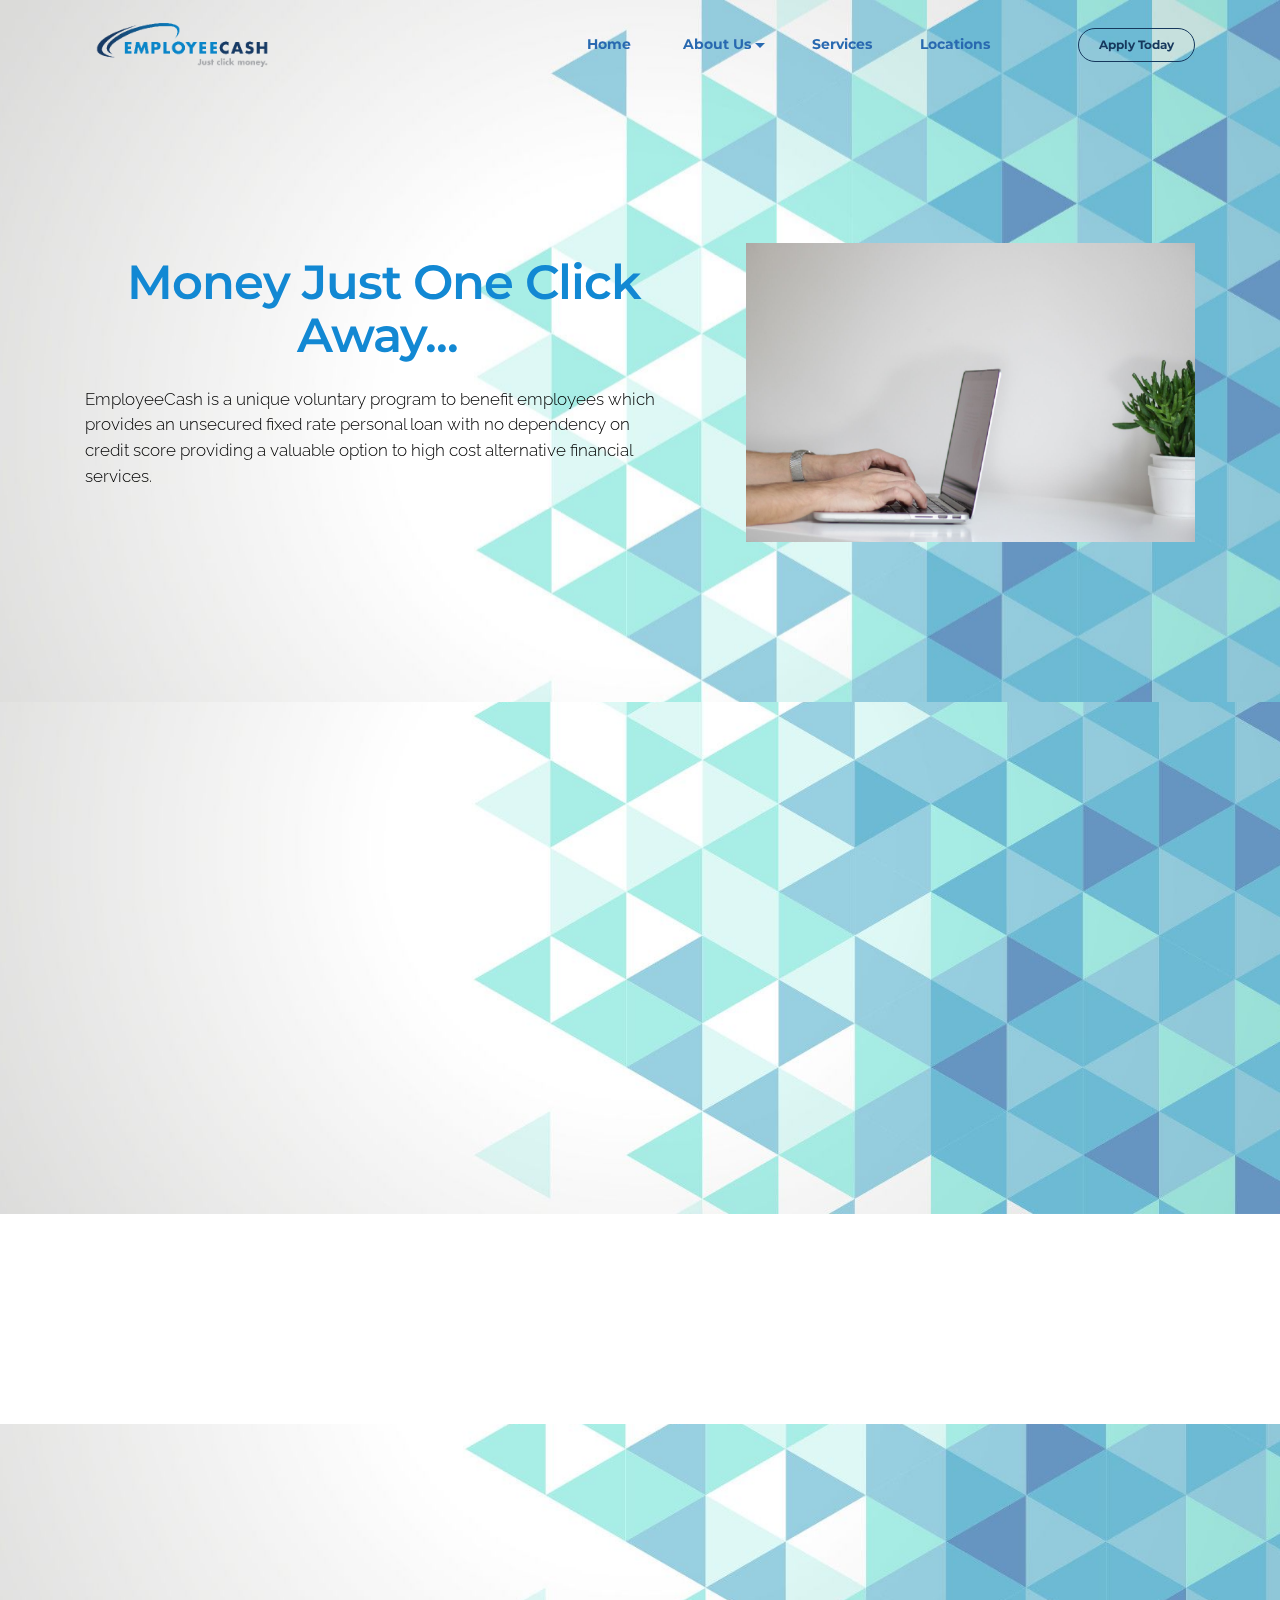
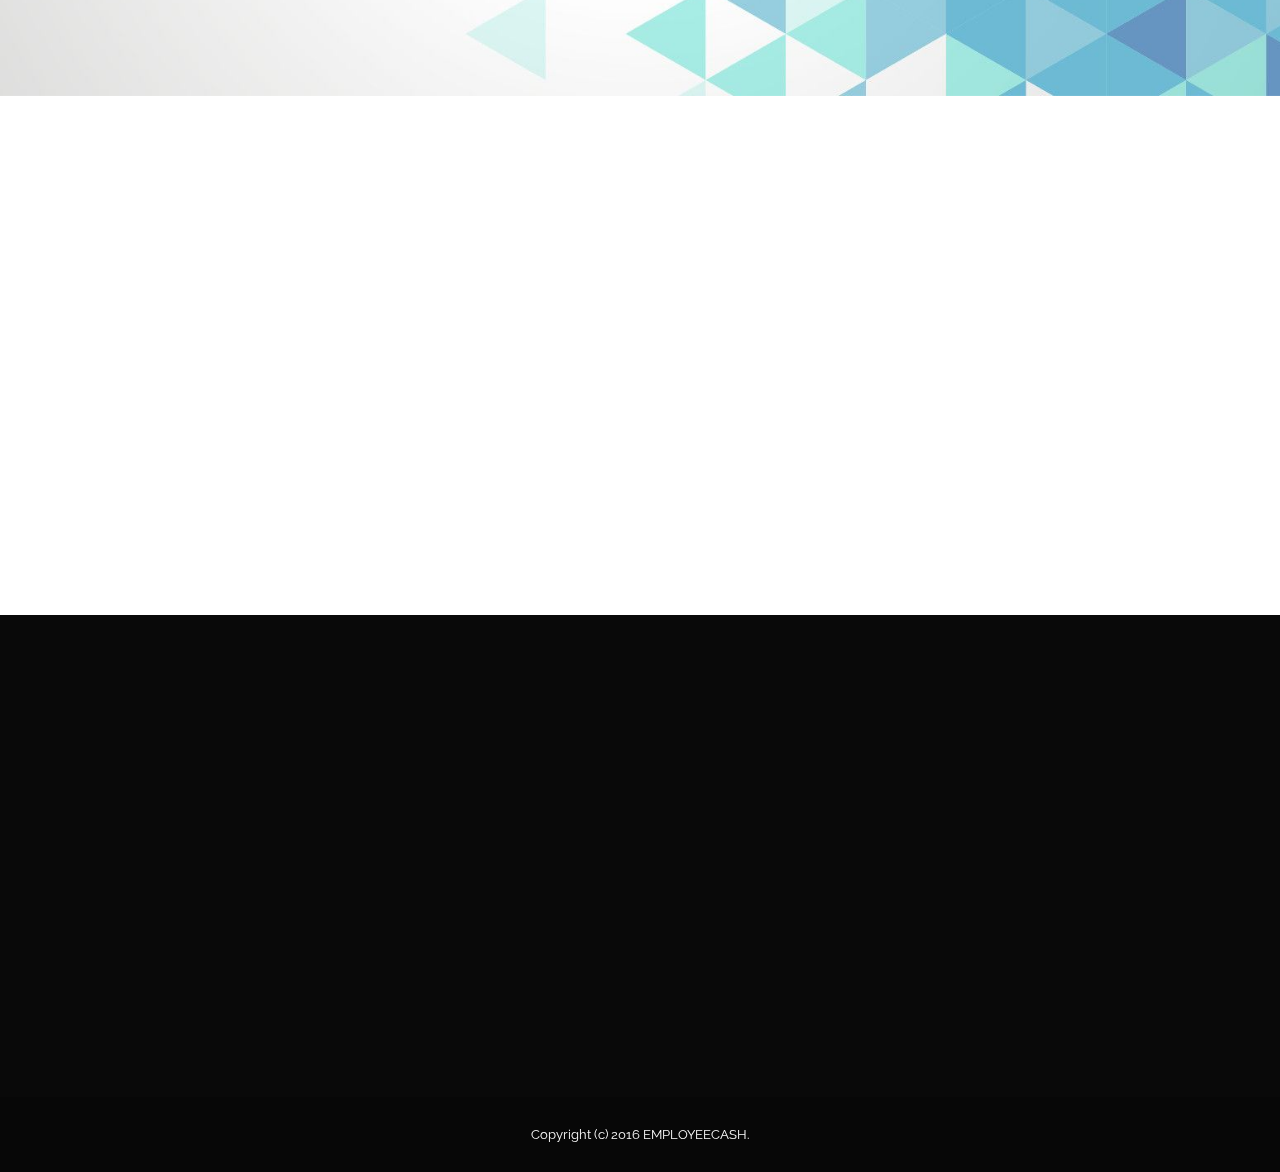
==== commit a4742f9d: "create github pages" ====
--- a/index.html
+++ b/index.html
@@ -58,7 +58,7 @@
 
 </section>
 
-<section class="engine"><a rel="external" href="https://mobirise.com">top offline web design</a></section><section class="mbr-section mbr-parallax-background mbr-after-navbar" id="msg-box5-1" style="background-image: url(assets/images/web-designer-pune-background-5.jpg); padding-top: 240px; padding-bottom: 160px;">
+<section class="engine"><a rel="external" href="https://mobirise.com">simple mobile web design</a></section><section class="mbr-section mbr-parallax-background mbr-after-navbar" id="msg-box5-1" style="background-image: url(assets/images/web-designer-pune-background-5.jpg); padding-top: 240px; padding-bottom: 160px;">
 
     
     <div class="container">
@@ -230,7 +230,7 @@
 
                 <form action="https://mobirise.com/" method="post" data-form-title="MESSAGE">
 
-                    <input type="hidden" value="WYBuq8wlwcjXt8VM23qZMqzuDqJqtp8ExJSjR5sQeXOtNeDLEFJZFqL67oIflM10X2DegBSW7qEDhMHCABz0DxW5hXd6CiGVeEHE3T/I7NovP1pXDct+GiBlU6p3bpU0" data-form-email="true">
+                    <input type="hidden" value="tBdK03zgw4Sc46bwytT07UaPboucjnsTeRV3Y6dwqU5wf4nr1mx/EVHX6/YBW8YikClJLKWhvSPowxd2WIgvxKdRMxNMgo67wiyZUNgaHIdu+CZCEeEVc8clpz3fy1f5" data-form-email="true">
 
                     
 
--- a/assets/mobirise/css/mbr-additional.css
+++ b/assets/mobirise/css/mbr-additional.css
@@ -543,15 +543,15 @@
   color: #ffffff;
 }
 #menu-8 .navbar-toggler {
-  color: #1aa1e9;
+  color: #2969b0;
 }
 #menu-8 .close-icon::before,
 #menu-8 .close-icon::after {
-  background-color: #1aa1e9;
+  background-color: #2969b0;
 }
 #menu-8 .link,
 #menu-8 .dropdown-item {
-  color: #1aa1e9;
+  color: #2969b0;
 }
 #menu-8 .link {
   font-size: 0.9rem;
@@ -583,7 +583,7 @@
   background: #000000;
 }
 #menu-8 .bg-color.transparent .link {
-  color: #1aa1e9;
+  color: #2969b0;
   transition: none;
 }
 #menu-8 .bg-color.transparent.opened .link {
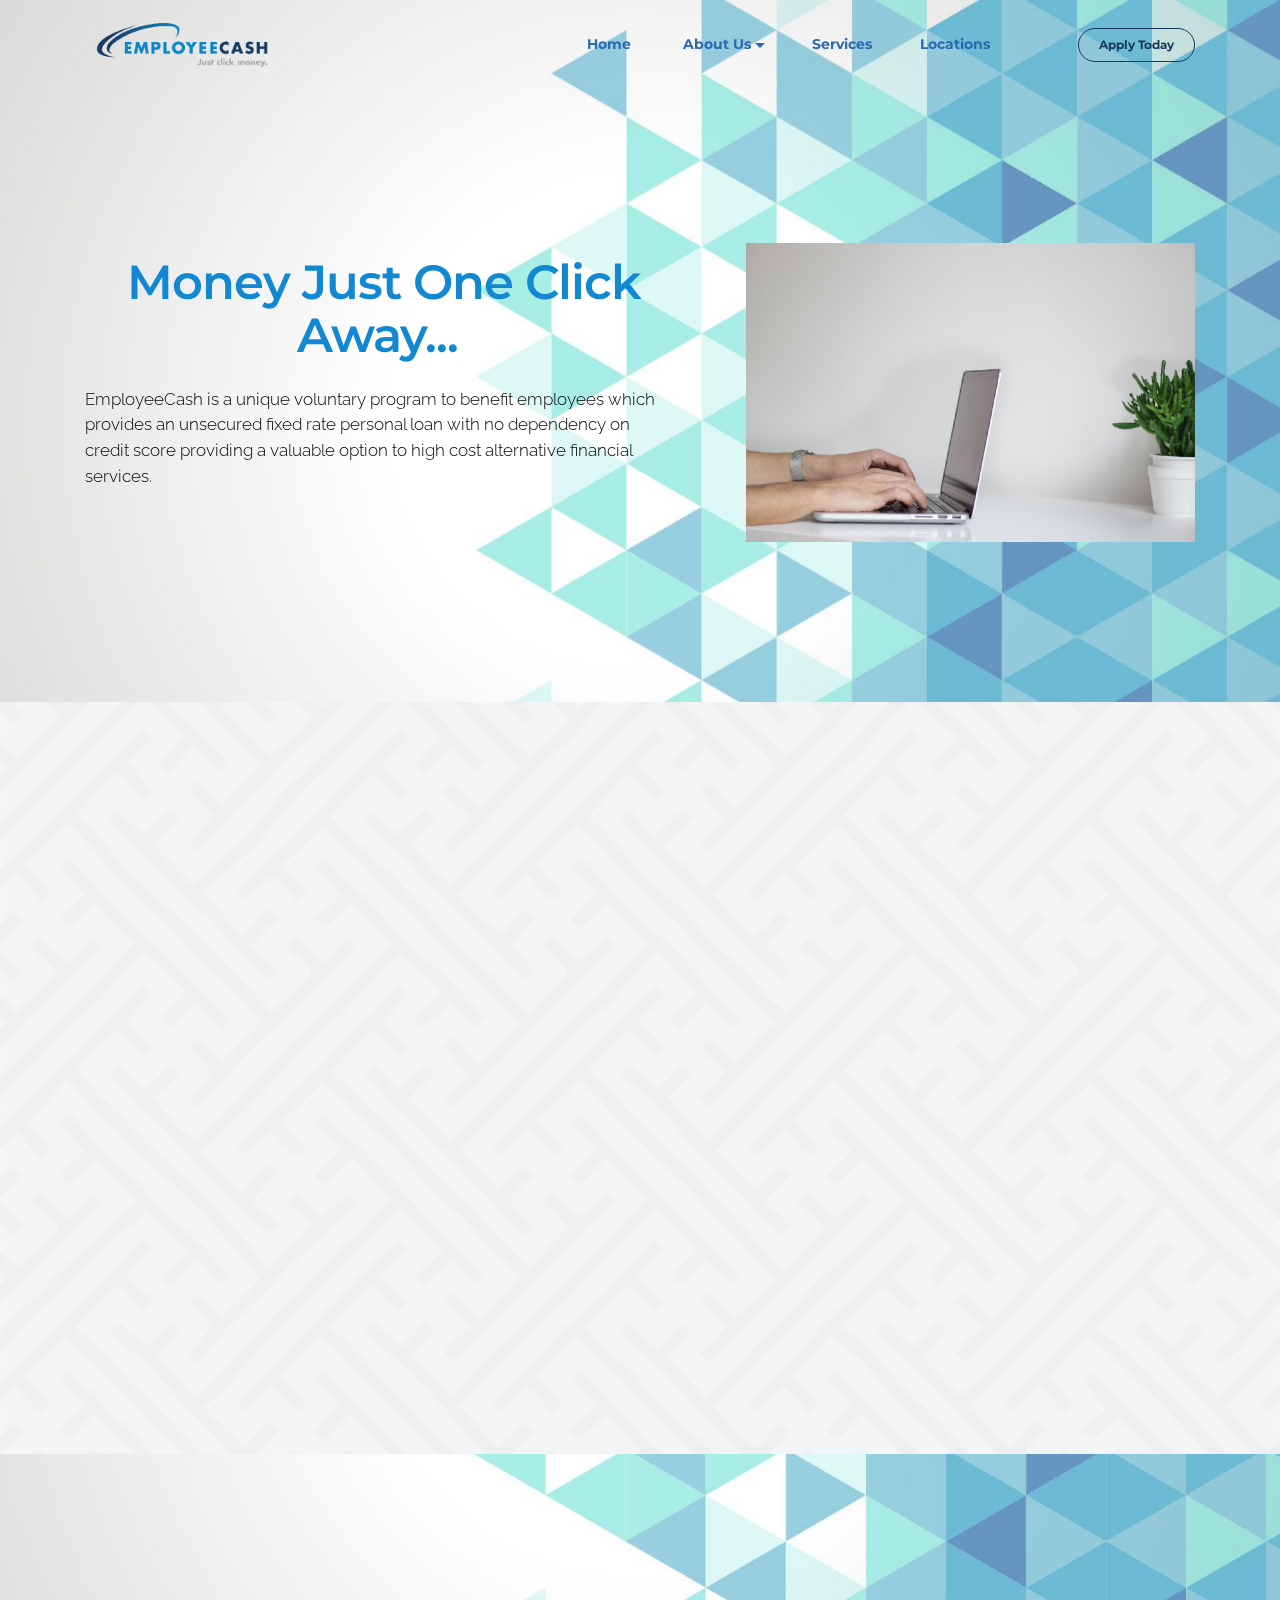
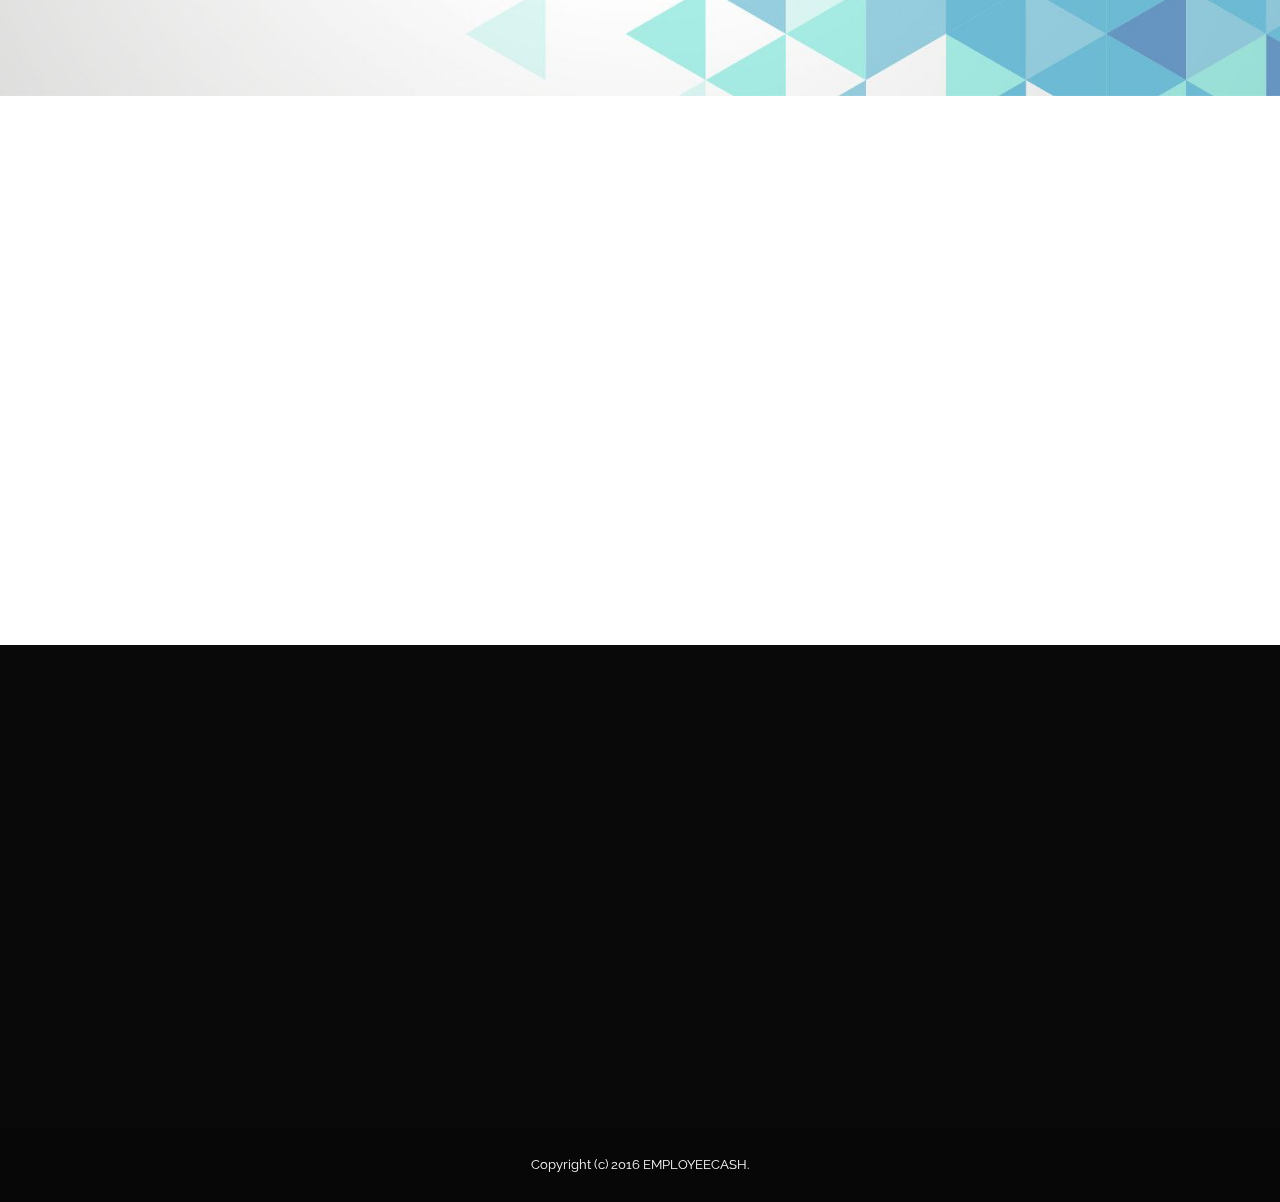
==== commit e25730bc: "create github pages" ====
--- a/index.html
+++ b/index.html
@@ -58,7 +58,7 @@
 
 </section>
 
-<section class="engine"><a rel="external" href="https://mobirise.com">simple mobile web design</a></section><section class="mbr-section mbr-parallax-background mbr-after-navbar" id="msg-box5-1" style="background-image: url(assets/images/web-designer-pune-background-5.jpg); padding-top: 240px; padding-bottom: 160px;">
+<section class="engine"><a rel="external" href="https://mobirise.com">top web development</a></section><section class="mbr-section mbr-parallax-background mbr-after-navbar" id="msg-box5-1" style="background-image: url(assets/images/web-designer-pune-background-5.jpg); padding-top: 240px; padding-bottom: 160px;">
 
     
     <div class="container">
@@ -92,14 +92,14 @@
 
 </section>
 
-<section class="mbr-section mbr-parallax-background" id="msg-box5-7" style="background-image: url(assets/images/web-designer-pune-background-4.jpg); padding-top: 240px; padding-bottom: 200px;">
+<section class="mbr-section mbr-parallax-background" id="msg-box5-7" style="background-image: url(assets/images/sayagata-400px-2000x2000-87.png); padding-top: 240px; padding-bottom: 200px;">
 
     
     <div class="container">
         <div class="row">
             <div class="mbr-table-md-up">
 
-              <div class="mbr-table-cell mbr-right-padding-md-up mbr-valign-top col-md-7 image-size" style="width: 42%;">
+              <div class="mbr-table-cell mbr-right-padding-md-up mbr-valign-top col-md-7 image-size" style="width: 47%;">
                   <div class="mbr-figure"><img src="assets/images/full-unsplash-photo-1430165558479-de3cf8cf1478.jpg"></div>
               </div>
 
@@ -230,7 +230,7 @@
 
                 <form action="https://mobirise.com/" method="post" data-form-title="MESSAGE">
 
-                    <input type="hidden" value="tBdK03zgw4Sc46bwytT07UaPboucjnsTeRV3Y6dwqU5wf4nr1mx/EVHX6/YBW8YikClJLKWhvSPowxd2WIgvxKdRMxNMgo67wiyZUNgaHIdu+CZCEeEVc8clpz3fy1f5" data-form-email="true">
+                    <input type="hidden" value="aSQ9CTibh8FlFWNas3RjRgljPtcdoKJHzXIPpqzv7Ozsr0ah/yYxqla9AjjnMoNQRjvvnjnVS+nsG6rLugH6qVLsvY1QCTZWVpCSZjv35Wt7OHiH0ddkZWp2WPR2Ul7Z" data-form-email="true">
 
                     
 
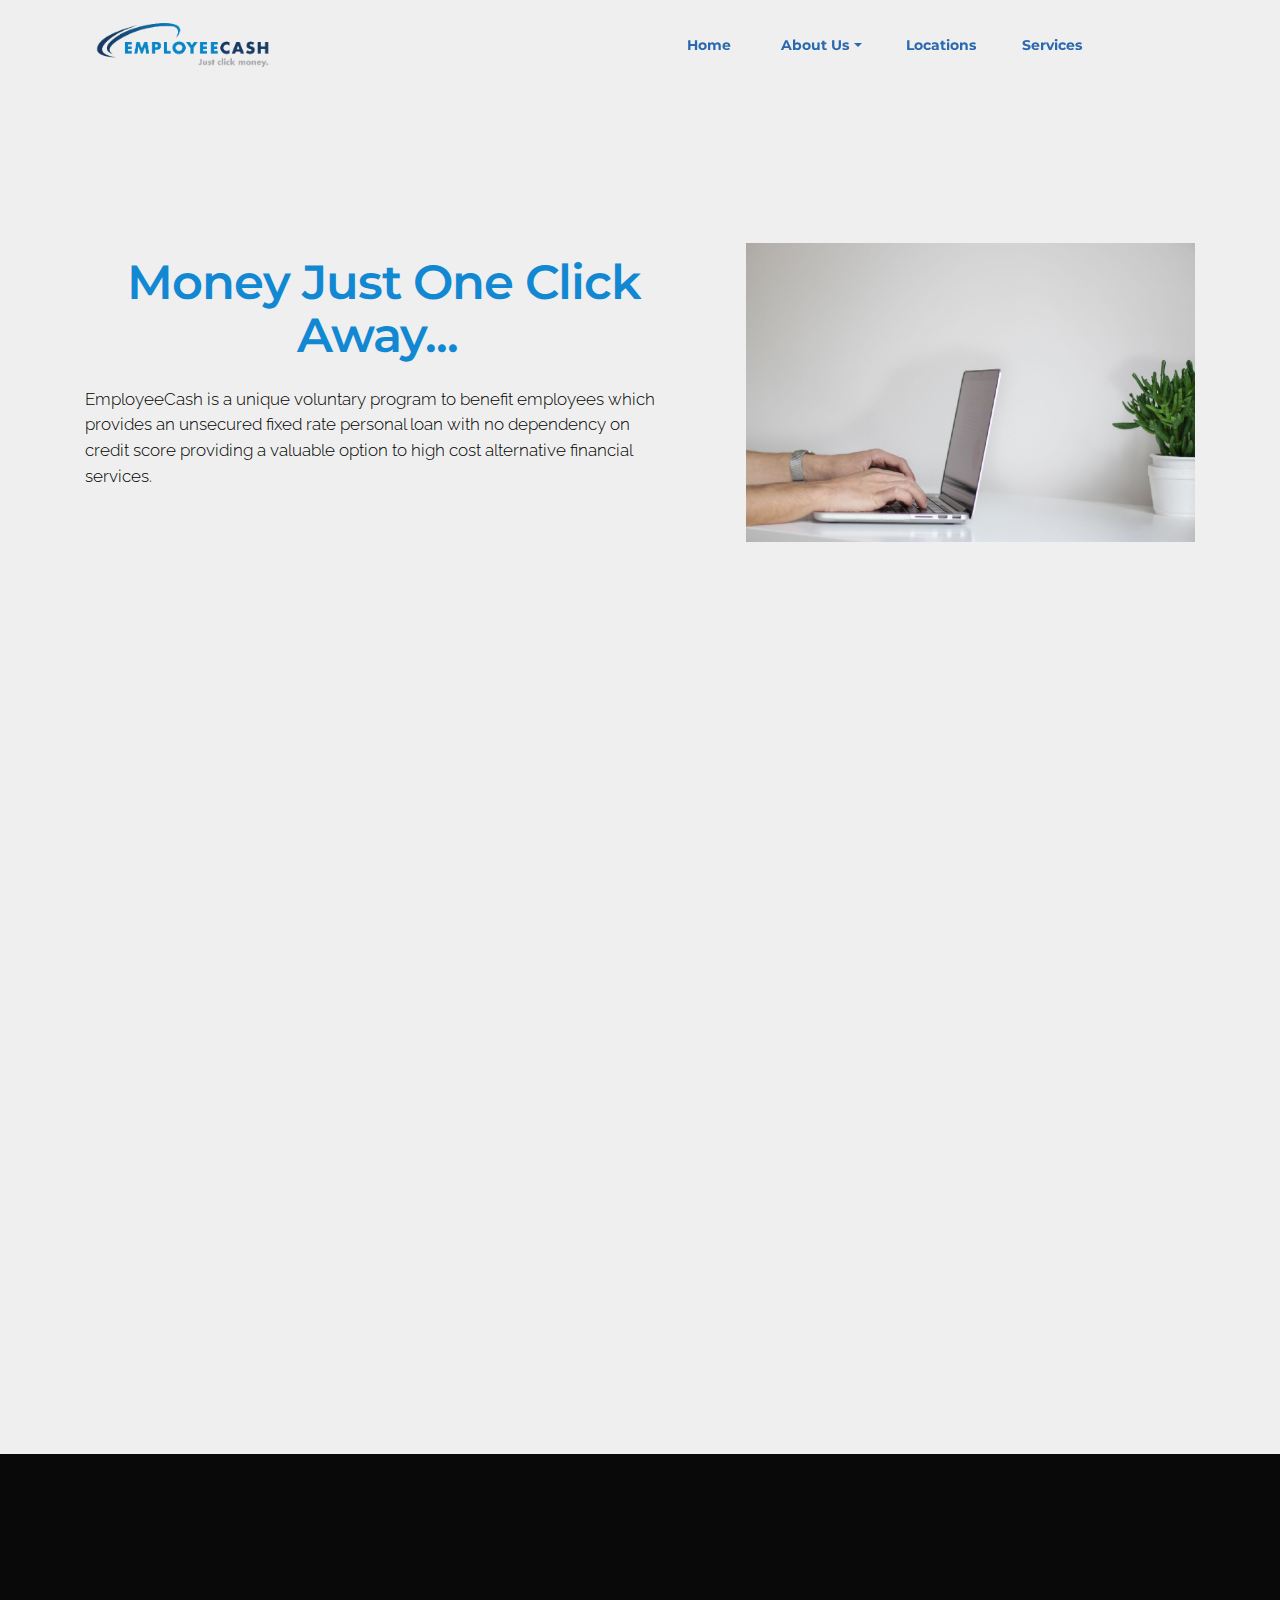
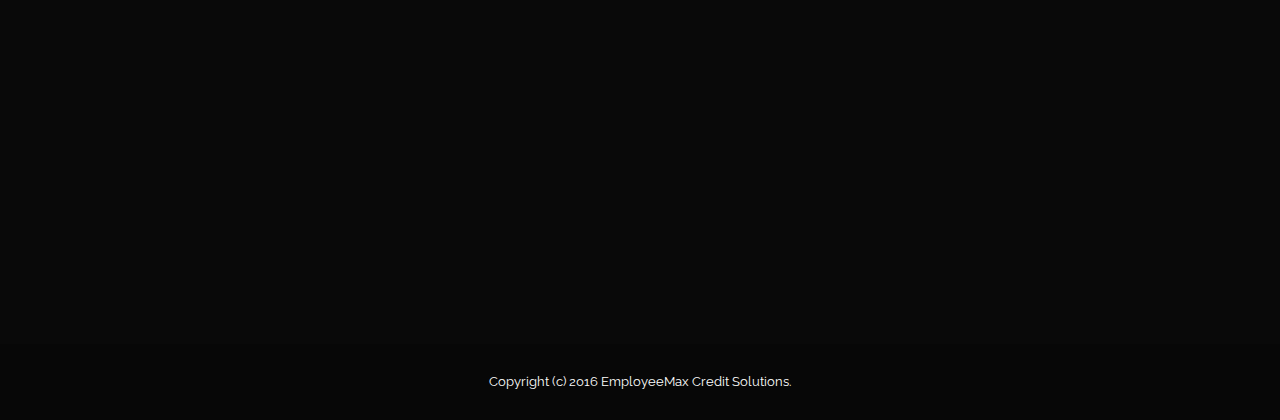
==== commit a6848ecb: "create github pages" ====
--- a/index.html
+++ b/index.html
@@ -6,7 +6,7 @@
   <meta http-equiv="X-UA-Compatible" content="IE=edge">
   <meta name="generator" content="Mobirise v3.10.4, mobirise.com">
   <meta name="viewport" content="width=device-width, initial-scale=1">
-  <link rel="shortcut icon" href="assets/images/employeecash-transparent-482x128-25.png" type="image/x-icon">
+  <link rel="shortcut icon" href="assets/images/employeecash-transparent-4x-483x128-20.png" type="image/x-icon">
   <meta name="description" content="">
   
   <link rel="stylesheet" href="https://fonts.googleapis.com/css?family=Lora:400,700,400italic,700italic&amp;subset=latin">
@@ -34,7 +34,7 @@
                 <div class="mbr-table-cell">
 
                     <div class="navbar-brand">
-                        <a href="index.html" class="navbar-logo"><img src="assets/images/employeecash-transparent-482x128-25.png" alt="Employee Cash" title="Logo"></a>
+                        <a href="index.html" class="navbar-logo"><img src="assets/images/employeecash-transparent-4x-483x128-20.png" alt="Employee Cash" title="Logo"></a>
                         <a class="navbar-caption text-primary" href="https://mobirise.com"></a>
                     </div>
 
@@ -45,7 +45,7 @@
                         <div class="hamburger-icon"></div>
                     </button>
 
-                    <ul class="nav-dropdown collapse pull-xs-right nav navbar-nav navbar-toggleable-sm" id="exCollapsingNavbar"><li class="nav-item"><a class="nav-link link" href="index.html">Home&nbsp;</a></li><li class="nav-item dropdown"><a class="nav-link link dropdown-toggle" data-toggle="dropdown-submenu" href="https://mobirise.com/" aria-expanded="false">About Us</a><div class="dropdown-menu"><a class="dropdown-item" href="Mission Statement.html">Our Mission Statement&nbsp;</a></div></li><li class="nav-item"><a class="nav-link link" href="Services.html" aria-expanded="false">Services</a></li><li class="nav-item"><a class="nav-link link" href="Locations.html" aria-expanded="false">Locations</a></li><li class="nav-item"><a class="nav-link link" href="https://mobirise.com/" aria-expanded="false"></a></li><li class="nav-item nav-btn"><a class="nav-link btn btn-secondary-outline btn-secondary" href="index.html">Apply Today</a></li></ul>
+                    <ul class="nav-dropdown collapse pull-xs-right nav navbar-nav navbar-toggleable-sm" id="exCollapsingNavbar"><li class="nav-item"><a class="nav-link link" href="index.html">Home&nbsp;</a></li><li class="nav-item dropdown"><a class="nav-link link dropdown-toggle" data-toggle="dropdown-submenu" href="https://mobirise.com/" aria-expanded="false">About Us</a><div class="dropdown-menu"><a class="dropdown-item" href="Mission Statement.html">Our Mission Statement&nbsp;</a><a class="dropdown-item" href="Board of Directors.html">Board of Directors&nbsp;</a><a class="dropdown-item" href="Management.html">Management&nbsp;</a></div></li><li class="nav-item"><a class="nav-link link" href="Locations.html" aria-expanded="false">Locations</a></li><li class="nav-item"><a class="nav-link link" href="Services.html" aria-expanded="false">Services</a></li><li class="nav-item"><a class="nav-link link" href="Services.html" aria-expanded="false"></a></li><li class="nav-item"><a class="nav-link link" href="https://mobirise.com/" aria-expanded="false"></a></li></ul>
                     <button hidden="" class="navbar-toggler navbar-close" type="button" data-toggle="collapse" data-target="#exCollapsingNavbar">
                         <div class="close-icon"></div>
                     </button>
@@ -58,7 +58,7 @@
 
 </section>
 
-<section class="engine"><a rel="external" href="https://mobirise.com">top web development</a></section><section class="mbr-section mbr-parallax-background mbr-after-navbar" id="msg-box5-1" style="background-image: url(assets/images/web-designer-pune-background-5.jpg); padding-top: 240px; padding-bottom: 160px;">
+<section class="engine"><a rel="external" href="https://mobirise.com">simple html web site design software download</a></section><section class="mbr-section mbr-after-navbar" id="msg-box5-1" style="background-color: rgb(239, 239, 239); padding-top: 240px; padding-bottom: 160px;">
 
     
     <div class="container">
@@ -92,7 +92,7 @@
 
 </section>
 
-<section class="mbr-section mbr-parallax-background" id="msg-box5-7" style="background-image: url(assets/images/sayagata-400px-2000x2000-87.png); padding-top: 240px; padding-bottom: 200px;">
+<section class="mbr-section" id="msg-box5-7" style="background-color: rgb(239, 239, 239); padding-top: 240px; padding-bottom: 200px;">
 
     
     <div class="container">
@@ -126,66 +126,6 @@
 
 </section>
 
-<section class="mbr-section mbr-parallax-background" id="testimonials1-6" style="background-image: url(assets/images/web-designer-pune-background-2.jpg); padding-top: 160px; padding-bottom: 120px;">
-
-    
-
-        <div class="mbr-section mbr-section__container mbr-section__container--middle">
-            <div class="container">
-                <div class="row">
-                    <div class="col-xs-12 text-xs-center">
-                        <h3 class="mbr-section-title display-2">WHAT OUR FANTASTIC USERS SAY</h3>
-                        
-                    </div>
-                </div>
-            </div>
-        </div>
-
-
-    <div class="mbr-testimonials mbr-section mbr-section-nopadding">
-        <div class="container">
-            <div class="row">
-
-                <div class="col-xs-12 col-lg-4">
-
-                    <div class="mbr-testimonial card">
-                        <div class="card-block"><p>“Its really convient and easy to apply, I just went on the website and applied for a loan. Simple as that. ”</p></div>
-                        <div class="mbr-author card-footer">
-                            
-                            <div class="mbr-author-name">Abanoub S.</div>
-                            <small class="mbr-author-desc">Employee</small>
-                        </div>
-                    </div>
-                </div><div class="col-xs-12 col-lg-4">
-
-                    <div class="mbr-testimonial card">
-                        <div class="card-block"><p>“First of all hands off to you guys for your commitment to customer service. Good work. My employees are thrilled and it really gives them incentive to work that much harder and commit to their job long term ”</p></div>
-                        <div class="mbr-author card-footer">
-                            
-                            <div class="mbr-author-name">Suffian A.</div>
-                            <small class="mbr-author-desc">Company Executive&nbsp;</small>
-                        </div>
-                    </div>
-                </div><div class="col-xs-12 col-lg-4">
-
-                    <div class="mbr-testimonial card">
-                        <div class="card-block"><p>“If I had to describe the service in one word.....Effortless.”</p></div>
-                        <div class="mbr-author card-footer">
-                            
-                            <div class="mbr-author-name">Jhollman C.</div>
-                            <small class="mbr-author-desc">User</small>
-                        </div>
-                    </div>
-                </div>
-
-            </div>
-
-        </div>
-
-    </div>
-
-</section>
-
 <section class="mbr-footer mbr-section mbr-section-md-padding" id="contacts3-4" style="background-color: rgb(9, 9, 9); padding-top: 90px; padding-bottom: 90px;">
 
 
@@ -194,22 +134,22 @@
             <div class="mbr-company col-xs-12 col-md-6 col-lg-3">
 
                 <div class="mbr-company card">
-                    <div><img src="assets/images/employeecash-transparent-265x70-36.png" class="card-img-top"></div>
+                    <div><a href="#top"><img src="assets/images/employeecash-transparent-265x70-36.png" class="card-img-top"></a></div>
                     <div class="card-block">
                         <p class="card-text">Contact US</p>
                     </div>
                     <ul class="list-group list-group-flush">
                         <li class="list-group-item">
                             <span class="list-group-icon"><span class="etl-icon icon-phone mbr-iconfont-company-contacts3"></span></span>
-                            <span class="list-group-text">+1 (0) 000 0000 001 or +1 (0) 000 0000 002</span>
+                            <span class="list-group-text">+1 484-498-8271</span>
                         </li>
                         <li class="list-group-item">
                             <span class="list-group-icon"><span class="etl-icon icon-map-pin mbr-iconfont-company-contacts3"></span></span>
-                            <span class="list-group-text">1234 Street Name, City AA 99999</span>
+                            <span class="list-group-text">2098 West Chester Pike, Suite 201<br>Broomall, PA 19008<br></span>
                         </li>
                         <li class="list-group-item active">
                             <span class="list-group-icon"><span class="etl-icon icon-envelope mbr-iconfont-company-contacts3"></span></span>
-                            <span class="list-group-text">support@employeecash.com</span>
+                            <span class="list-group-text">info@employeecash.net</span>
                         </li>
                     </ul>
                 </div>
@@ -217,10 +157,10 @@
             </div>
             <div class="mbr-footer-content col-xs-12 col-md-6 col-lg-3">
                 <h4>Links&nbsp;</h4>
-                <ul><li><a href="Services.html">Services</a>&nbsp;</li><li>Mission Statement&nbsp;</li><li><a href="Locations.html">Locations&nbsp;</a></li></ul>
+                <ul><br><li><a href="Mission Statement.html">Mission Statement&nbsp;</a></li><li><a href="Locations.html">Locations&nbsp;</a></li><li><a href="Management.html">Management</a></li><li><a href="Board of Directors.html">Board of Directors</a></li><li><a href="Services.html">Services</a></li></ul>
             </div>
             <div class="mbr-footer-content col-xs-12 col-md-6 col-lg-3">
-                <p><strong>Contacts</strong><br>Email: support@employeecash.com<br>Phone: +1 (0) 000 0000 001<br>Fax: +1 (0) 000 0000 002<br><br><br><strong>Address</strong><br>2098 West Chester Pike, Suite 201<br>Broomall, PA  19008<br></p>
+                <p></p>
             </div>
             <div class="col-xs-12 col-md-6 col-lg-3" data-form-type="formoid">
 
@@ -230,7 +170,7 @@
 
                 <form action="https://mobirise.com/" method="post" data-form-title="MESSAGE">
 
-                    <input type="hidden" value="aSQ9CTibh8FlFWNas3RjRgljPtcdoKJHzXIPpqzv7Ozsr0ah/yYxqla9AjjnMoNQRjvvnjnVS+nsG6rLugH6qVLsvY1QCTZWVpCSZjv35Wt7OHiH0ddkZWp2WPR2Ul7Z" data-form-email="true">
+                    <input type="hidden" value="lml1ViQXknmZVZEfE+FeXebhywXDh/5yFGMtntd7v+ZUiLX2gGVX41I6vEtFX9kPPtQ3t6el7Rfv12AyIBQKvRM1t0yIcunrSct9m4VbjcmyCnn7nssFgHJri6kHpsY8" data-form-email="true">
 
                     
 
@@ -257,7 +197,7 @@
 <footer class="mbr-small-footer mbr-section mbr-section-nopadding" id="footer1-5" style="background-color: rgb(7, 7, 7); padding-top: 1.75rem; padding-bottom: 1.75rem;">
     
     <div class="container">
-        <p class="text-xs-center">Copyright (c) 2016 EMPLOYEECASH.</p>
+        <p class="text-xs-center">Copyright (c) 2016 EmployeeMax Credit Solutions.</p>
     </div>
 </footer>
 
@@ -269,7 +209,6 @@
   <script src="assets/viewportChecker/jquery.viewportchecker.js"></script>
   <script src="assets/dropdown/js/script.min.js"></script>
   <script src="assets/touchSwipe/jquery.touchSwipe.min.js"></script>
-  <script src="assets/jarallax/jarallax.js"></script>
   <script src="assets/theme/js/script.js"></script>
   <script src="assets/formoid/formoid.min.js"></script>
   
--- a/assets/mobirise/css/mbr-additional.css
+++ b/assets/mobirise/css/mbr-additional.css
@@ -435,11 +435,11 @@
   color: #2969b0;
 }
 #menu-0 .link {
-  font-size: 0.9rem;
+  font-size: 0.85rem;
 }
 #menu-0 .dropdown-item,
 #menu-0 .nav-dropdown-sm .link {
-  font-size: 0.975rem;
+  font-size: 0.921rem;
 }
 #menu-0 .link:hover,
 #menu-0 .dropdown-item:hover,
@@ -496,12 +496,6 @@
   font-size: 20px;
   text-align: center;
 }
-#testimonials1-6 .mbr-section-title {
-  color: #09305c;
-}
-#testimonials1-6 .card-footer > small {
-  color: #3d8eb9;
-}
 #footer1-5 P {
   color: #ffffff;
 }
@@ -519,9 +513,11 @@
 }
 #msg-box3-b .mbr-section-title {
   color: #1288d3;
+  font-size: 36px;
 }
 #msg-box3-b .lead P {
   font-family: 'Roboto', sans-serif;
+  font-size: 18px;
 }
 #msg-box3-d .mbr-section-title,
 #msg-box3-d p {
@@ -535,144 +531,149 @@
 #msg-box3-d .lead P {
   font-family: 'Roboto', sans-serif;
   text-align: center;
-}
-#menu-8 .hide-buttons .nav-btn {
+  font-size: 18px;
+}
+#menu-16 .hide-buttons .nav-btn {
   display: none !important;
 }
-#menu-8 .navbar-caption {
-  color: #ffffff;
-}
-#menu-8 .navbar-toggler {
-  color: #2969b0;
-}
-#menu-8 .close-icon::before,
-#menu-8 .close-icon::after {
+#menu-16 .navbar-caption {
+  color: #ffffff;
+}
+#menu-16 .navbar-toggler {
+  color: #2969b0;
+}
+#menu-16 .close-icon::before,
+#menu-16 .close-icon::after {
   background-color: #2969b0;
 }
-#menu-8 .link,
-#menu-8 .dropdown-item {
-  color: #2969b0;
-}
-#menu-8 .link {
-  font-size: 0.9rem;
-}
-#menu-8 .dropdown-item,
-#menu-8 .nav-dropdown-sm .link {
-  font-size: 0.975rem;
-}
-#menu-8 .link:hover,
-#menu-8 .dropdown-item:hover,
-#menu-8 .link:focus,
-#menu-8 .dropdown-item:focus {
-  color: #ffffff;
-}
-#menu-8 .link[aria-expanded="true"],
-#menu-8 .dropdown-menu {
-  background: #000000;
-}
-#menu-8 .nav-dropdown-sm .link:focus,
-#menu-8 .nav-dropdown-sm .link:hover,
-#menu-8 .nav-dropdown-sm .dropdown-item:focus,
-#menu-8 .nav-dropdown-sm .dropdown-item:hover {
+#menu-16 .link,
+#menu-16 .dropdown-item {
+  color: #2969b0;
+}
+#menu-16 .link {
+  font-size: 0.85rem;
+}
+#menu-16 .dropdown-item,
+#menu-16 .nav-dropdown-sm .link {
+  font-size: 0.921rem;
+}
+#menu-16 .link:hover,
+#menu-16 .dropdown-item:hover,
+#menu-16 .link:focus,
+#menu-16 .dropdown-item:focus {
+  color: #ffffff;
+}
+#menu-16 .link[aria-expanded="true"],
+#menu-16 .dropdown-menu {
+  background: #000000;
+}
+#menu-16 .nav-dropdown-sm .link:focus,
+#menu-16 .nav-dropdown-sm .link:hover,
+#menu-16 .nav-dropdown-sm .dropdown-item:focus,
+#menu-16 .nav-dropdown-sm .dropdown-item:hover {
   background: #000000!important;
 }
-#menu-8 .navbar,
-#menu-8 .nav-dropdown-sm,
-#menu-8 .nav-dropdown-sm .link[aria-expanded="true"],
-#menu-8 .nav-dropdown-sm .dropdown-menu {
-  background: #000000;
-}
-#menu-8 .bg-color.transparent .link {
+#menu-16 .navbar,
+#menu-16 .nav-dropdown-sm,
+#menu-16 .nav-dropdown-sm .link[aria-expanded="true"],
+#menu-16 .nav-dropdown-sm .dropdown-menu {
+  background: #000000;
+}
+#menu-16 .bg-color.transparent .link {
   color: #2969b0;
   transition: none;
 }
-#menu-8 .bg-color.transparent.opened .link {
+#menu-16 .bg-color.transparent.opened .link {
   transition: color 0.2s ease-in-out;
 }
-#menu-8 .bg-color.transparent.opened .link:hover,
-#menu-8 .bg-color.transparent.opened .link:focus {
-  color: #ffffff;
-}
-#menu-8 .link[aria-expanded="true"],
-#menu-8 .dropdown-item[aria-expanded="true"] {
+#menu-16 .bg-color.transparent.opened .link:hover,
+#menu-16 .bg-color.transparent.opened .link:focus {
+  color: #ffffff;
+}
+#menu-16 .link[aria-expanded="true"],
+#menu-16 .dropdown-item[aria-expanded="true"] {
   color: #ffffff!important;
 }
-#footer1-a P {
-  color: #ffffff;
-}
-#msg-box8-k .mbr-section-title,
-#msg-box8-k p {
+#footer1-18 P {
+  color: #ffffff;
+}
+#msg-box8-t .mbr-section-title,
+#msg-box8-t p {
   color: #fff;
 }
-#msg-box8-k .mbr-section-title {
-  color: #1288d3;
-}
-#msg-box8-k .lead P {
+#msg-box8-t .mbr-section-title {
   color: #000000;
 }
-#menu-f .hide-buttons .nav-btn {
+#msg-box8-t .lead P {
+  color: #28324e;
+}
+#msg-box8-t .mbr-section-title SPAN {
+  color: #3d8eb9;
+  font-size: 60px;
+}
+#footer1-5 P {
+  color: #ffffff;
+}
+#menu-0 .hide-buttons .nav-btn {
   display: none !important;
 }
-#menu-f .navbar-caption {
-  color: #ffffff;
-}
-#menu-f .navbar-toggler {
-  color: #2969b0;
-}
-#menu-f .close-icon::before,
-#menu-f .close-icon::after {
+#menu-0 .navbar-caption {
+  color: #ffffff;
+}
+#menu-0 .navbar-toggler {
+  color: #2969b0;
+}
+#menu-0 .close-icon::before,
+#menu-0 .close-icon::after {
   background-color: #2969b0;
 }
-#menu-f .link,
-#menu-f .dropdown-item {
-  color: #2969b0;
-}
-#menu-f .link {
-  font-size: 0.9rem;
-}
-#menu-f .dropdown-item,
-#menu-f .nav-dropdown-sm .link {
-  font-size: 0.975rem;
-}
-#menu-f .link:hover,
-#menu-f .dropdown-item:hover,
-#menu-f .link:focus,
-#menu-f .dropdown-item:focus {
-  color: #ffffff;
-}
-#menu-f .link[aria-expanded="true"],
-#menu-f .dropdown-menu {
-  background: #000000;
-}
-#menu-f .nav-dropdown-sm .link:focus,
-#menu-f .nav-dropdown-sm .link:hover,
-#menu-f .nav-dropdown-sm .dropdown-item:focus,
-#menu-f .nav-dropdown-sm .dropdown-item:hover {
+#menu-0 .link,
+#menu-0 .dropdown-item {
+  color: #2969b0;
+}
+#menu-0 .link {
+  font-size: 0.85rem;
+}
+#menu-0 .dropdown-item,
+#menu-0 .nav-dropdown-sm .link {
+  font-size: 0.921rem;
+}
+#menu-0 .link:hover,
+#menu-0 .dropdown-item:hover,
+#menu-0 .link:focus,
+#menu-0 .dropdown-item:focus {
+  color: #ffffff;
+}
+#menu-0 .link[aria-expanded="true"],
+#menu-0 .dropdown-menu {
+  background: #000000;
+}
+#menu-0 .nav-dropdown-sm .link:focus,
+#menu-0 .nav-dropdown-sm .link:hover,
+#menu-0 .nav-dropdown-sm .dropdown-item:focus,
+#menu-0 .nav-dropdown-sm .dropdown-item:hover {
   background: #000000!important;
 }
-#menu-f .navbar,
-#menu-f .nav-dropdown-sm,
-#menu-f .nav-dropdown-sm .link[aria-expanded="true"],
-#menu-f .nav-dropdown-sm .dropdown-menu {
-  background: #000000;
-}
-#menu-f .bg-color.transparent .link {
+#menu-0 .navbar,
+#menu-0 .nav-dropdown-sm,
+#menu-0 .nav-dropdown-sm .link[aria-expanded="true"],
+#menu-0 .nav-dropdown-sm .dropdown-menu {
+  background: #000000;
+}
+#menu-0 .bg-color.transparent .link {
   color: #2969b0;
   transition: none;
 }
-#menu-f .bg-color.transparent.opened .link {
+#menu-0 .bg-color.transparent.opened .link {
   transition: color 0.2s ease-in-out;
 }
-#menu-f .bg-color.transparent.opened .link:hover,
-#menu-f .bg-color.transparent.opened .link:focus {
-  color: #ffffff;
-}
-#menu-f .link[aria-expanded="true"],
-#menu-f .dropdown-item[aria-expanded="true"] {
+#menu-0 .bg-color.transparent.opened .link:hover,
+#menu-0 .bg-color.transparent.opened .link:focus {
+  color: #ffffff;
+}
+#menu-0 .link[aria-expanded="true"],
+#menu-0 .dropdown-item[aria-expanded="true"] {
   color: #ffffff!important;
-}
-#footer1-h P {
-  color: #ffffff;
 }
 #header1-o .mbr-section-title {
   color: #1288d3;
@@ -683,67 +684,298 @@
   text-align: center;
   font-size: 20px;
 }
-#menu-l .hide-buttons .nav-btn {
+#menu-0 .hide-buttons .nav-btn {
   display: none !important;
 }
-#menu-l .navbar-caption {
-  color: #ffffff;
-}
-#menu-l .navbar-toggler {
-  color: #2969b0;
-}
-#menu-l .close-icon::before,
-#menu-l .close-icon::after {
+#menu-0 .navbar-caption {
+  color: #ffffff;
+}
+#menu-0 .navbar-toggler {
+  color: #2969b0;
+}
+#menu-0 .close-icon::before,
+#menu-0 .close-icon::after {
   background-color: #2969b0;
 }
-#menu-l .link,
-#menu-l .dropdown-item {
-  color: #2969b0;
-}
-#menu-l .link {
-  font-size: 0.9rem;
-}
-#menu-l .dropdown-item,
-#menu-l .nav-dropdown-sm .link {
-  font-size: 0.975rem;
-}
-#menu-l .link:hover,
-#menu-l .dropdown-item:hover,
-#menu-l .link:focus,
-#menu-l .dropdown-item:focus {
-  color: #ffffff;
-}
-#menu-l .link[aria-expanded="true"],
-#menu-l .dropdown-menu {
-  background: #000000;
-}
-#menu-l .nav-dropdown-sm .link:focus,
-#menu-l .nav-dropdown-sm .link:hover,
-#menu-l .nav-dropdown-sm .dropdown-item:focus,
-#menu-l .nav-dropdown-sm .dropdown-item:hover {
+#menu-0 .link,
+#menu-0 .dropdown-item {
+  color: #2969b0;
+}
+#menu-0 .link {
+  font-size: 0.85rem;
+}
+#menu-0 .dropdown-item,
+#menu-0 .nav-dropdown-sm .link {
+  font-size: 0.921rem;
+}
+#menu-0 .link:hover,
+#menu-0 .dropdown-item:hover,
+#menu-0 .link:focus,
+#menu-0 .dropdown-item:focus {
+  color: #ffffff;
+}
+#menu-0 .link[aria-expanded="true"],
+#menu-0 .dropdown-menu {
+  background: #000000;
+}
+#menu-0 .nav-dropdown-sm .link:focus,
+#menu-0 .nav-dropdown-sm .link:hover,
+#menu-0 .nav-dropdown-sm .dropdown-item:focus,
+#menu-0 .nav-dropdown-sm .dropdown-item:hover {
   background: #000000!important;
 }
-#menu-l .navbar,
-#menu-l .nav-dropdown-sm,
-#menu-l .nav-dropdown-sm .link[aria-expanded="true"],
-#menu-l .nav-dropdown-sm .dropdown-menu {
-  background: #000000;
-}
-#menu-l .bg-color.transparent .link {
+#menu-0 .navbar,
+#menu-0 .nav-dropdown-sm,
+#menu-0 .nav-dropdown-sm .link[aria-expanded="true"],
+#menu-0 .nav-dropdown-sm .dropdown-menu {
+  background: #000000;
+}
+#menu-0 .bg-color.transparent .link {
   color: #2969b0;
   transition: none;
 }
-#menu-l .bg-color.transparent.opened .link {
+#menu-0 .bg-color.transparent.opened .link {
   transition: color 0.2s ease-in-out;
 }
-#menu-l .bg-color.transparent.opened .link:hover,
-#menu-l .bg-color.transparent.opened .link:focus {
-  color: #ffffff;
-}
-#menu-l .link[aria-expanded="true"],
-#menu-l .dropdown-item[aria-expanded="true"] {
+#menu-0 .bg-color.transparent.opened .link:hover,
+#menu-0 .bg-color.transparent.opened .link:focus {
+  color: #ffffff;
+}
+#menu-0 .link[aria-expanded="true"],
+#menu-0 .dropdown-item[aria-expanded="true"] {
   color: #ffffff!important;
 }
-#footer1-n P {
-  color: #ffffff;
-}
+#footer1-5 P {
+  color: #ffffff;
+}
+
+#msg-box8-12 .mbr-section-title,
+#msg-box8-12 p {
+  color: #fff;
+}
+#msg-box8-12 .mbr-section-title {
+  color: #3d8eb9;
+  font-size: 60px;
+  font-family: 'Roboto Condensed', sans-serif;
+}
+#msg-box8-12 .lead P {
+  color: #2969b0;
+}
+#msg-box3-14 .mbr-section-title,
+#msg-box3-14 p {
+  color: #000;
+}
+#msg-box3-14 .mbr-section-title {
+  color: #4daee2;
+}
+#msg-box3-14 .lead P {
+  font-size: 18px;
+  text-align: left;
+}
+#msg-box3-14 .lead DIV {
+  font-size: 18px;
+  text-align: left;
+}
+#msg-box3-15 .mbr-section-title,
+#msg-box3-15 p {
+  color: #000;
+}
+#msg-box3-15 .mbr-section-title {
+  color: #4daee2;
+  text-align: center;
+}
+#msg-box3-15 .lead P {
+  font-size: 20px;
+  text-align: left;
+}
+#msg-box3-15 .lead DIV {
+  font-size: 20px;
+}
+#menu-x .hide-buttons .nav-btn {
+  display: none !important;
+}
+#menu-x .navbar-caption {
+  color: #ffffff;
+}
+#menu-x .navbar-toggler {
+  color: #2969b0;
+}
+#menu-x .close-icon::before,
+#menu-x .close-icon::after {
+  background-color: #2969b0;
+}
+#menu-x .link,
+#menu-x .dropdown-item {
+  color: #2969b0;
+}
+#menu-x .link {
+  font-size: 0.85rem;
+}
+#menu-x .dropdown-item,
+#menu-x .nav-dropdown-sm .link {
+  font-size: 0.921rem;
+}
+#menu-x .link:hover,
+#menu-x .dropdown-item:hover,
+#menu-x .link:focus,
+#menu-x .dropdown-item:focus {
+  color: #ffffff;
+}
+#menu-x .link[aria-expanded="true"],
+#menu-x .dropdown-menu {
+  background: #000000;
+}
+#menu-x .nav-dropdown-sm .link:focus,
+#menu-x .nav-dropdown-sm .link:hover,
+#menu-x .nav-dropdown-sm .dropdown-item:focus,
+#menu-x .nav-dropdown-sm .dropdown-item:hover {
+  background: #000000!important;
+}
+#menu-x .navbar,
+#menu-x .nav-dropdown-sm,
+#menu-x .nav-dropdown-sm .link[aria-expanded="true"],
+#menu-x .nav-dropdown-sm .dropdown-menu {
+  background: #000000;
+}
+#menu-x .bg-color.transparent .link {
+  color: #2969b0;
+  transition: none;
+}
+#menu-x .bg-color.transparent.opened .link {
+  transition: color 0.2s ease-in-out;
+}
+#menu-x .bg-color.transparent.opened .link:hover,
+#menu-x .bg-color.transparent.opened .link:focus {
+  color: #ffffff;
+}
+#menu-x .link[aria-expanded="true"],
+#menu-x .dropdown-item[aria-expanded="true"] {
+  color: #ffffff!important;
+}
+#footer1-z P {
+  color: #ffffff;
+}
+#msg-box3-19 .mbr-section-title,
+#msg-box3-19 p {
+  color: #000;
+}
+#msg-box3-19 .mbr-section-title {
+  color: #4daee2;
+  text-align: center;
+}
+#msg-box3-19 .lead P {
+  font-size: 20px;
+  text-align: left;
+}
+#msg-box3-19 .lead DIV {
+  font-size: 20px;
+}
+#msg-box3-1a .mbr-section-title,
+#msg-box3-1a p {
+  color: #000;
+}
+#msg-box3-1a .mbr-section-title {
+  color: #4daee2;
+  text-align: center;
+}
+#msg-box3-1a .lead P {
+  font-size: 20px;
+  text-align: left;
+}
+#msg-box3-1a .lead DIV {
+  font-size: 20px;
+}
+#msg-box3-1b .mbr-section-title,
+#msg-box3-1b p {
+  color: #000;
+}
+#msg-box3-1b .mbr-section-title {
+  color: #4daee2;
+  text-align: center;
+}
+#msg-box3-1b .lead P {
+  font-size: 20px;
+  text-align: left;
+}
+#msg-box3-1b .lead DIV {
+  font-size: 20px;
+}
+#msg-box3-1c .mbr-section-title,
+#msg-box3-1c p {
+  color: #000;
+}
+#msg-box3-1c .mbr-section-title {
+  color: #4daee2;
+  text-align: center;
+}
+#msg-box3-1c .lead P {
+  font-size: 20px;
+  text-align: left;
+}
+#msg-box3-1c .lead DIV {
+  font-size: 20px;
+}
+#menu-16 .hide-buttons .nav-btn {
+  display: none !important;
+}
+#menu-16 .navbar-caption {
+  color: #ffffff;
+}
+#menu-16 .navbar-toggler {
+  color: #2969b0;
+}
+#menu-16 .close-icon::before,
+#menu-16 .close-icon::after {
+  background-color: #2969b0;
+}
+#menu-16 .link,
+#menu-16 .dropdown-item {
+  color: #2969b0;
+}
+#menu-16 .link {
+  font-size: 0.85rem;
+}
+#menu-16 .dropdown-item,
+#menu-16 .nav-dropdown-sm .link {
+  font-size: 0.921rem;
+}
+#menu-16 .link:hover,
+#menu-16 .dropdown-item:hover,
+#menu-16 .link:focus,
+#menu-16 .dropdown-item:focus {
+  color: #ffffff;
+}
+#menu-16 .link[aria-expanded="true"],
+#menu-16 .dropdown-menu {
+  background: #000000;
+}
+#menu-16 .nav-dropdown-sm .link:focus,
+#menu-16 .nav-dropdown-sm .link:hover,
+#menu-16 .nav-dropdown-sm .dropdown-item:focus,
+#menu-16 .nav-dropdown-sm .dropdown-item:hover {
+  background: #000000!important;
+}
+#menu-16 .navbar,
+#menu-16 .nav-dropdown-sm,
+#menu-16 .nav-dropdown-sm .link[aria-expanded="true"],
+#menu-16 .nav-dropdown-sm .dropdown-menu {
+  background: #000000;
+}
+#menu-16 .bg-color.transparent .link {
+  color: #2969b0;
+  transition: none;
+}
+#menu-16 .bg-color.transparent.opened .link {
+  transition: color 0.2s ease-in-out;
+}
+#menu-16 .bg-color.transparent.opened .link:hover,
+#menu-16 .bg-color.transparent.opened .link:focus {
+  color: #ffffff;
+}
+#menu-16 .link[aria-expanded="true"],
+#menu-16 .dropdown-item[aria-expanded="true"] {
+  color: #ffffff!important;
+}
+#footer1-18 P {
+  color: #ffffff;
+}
